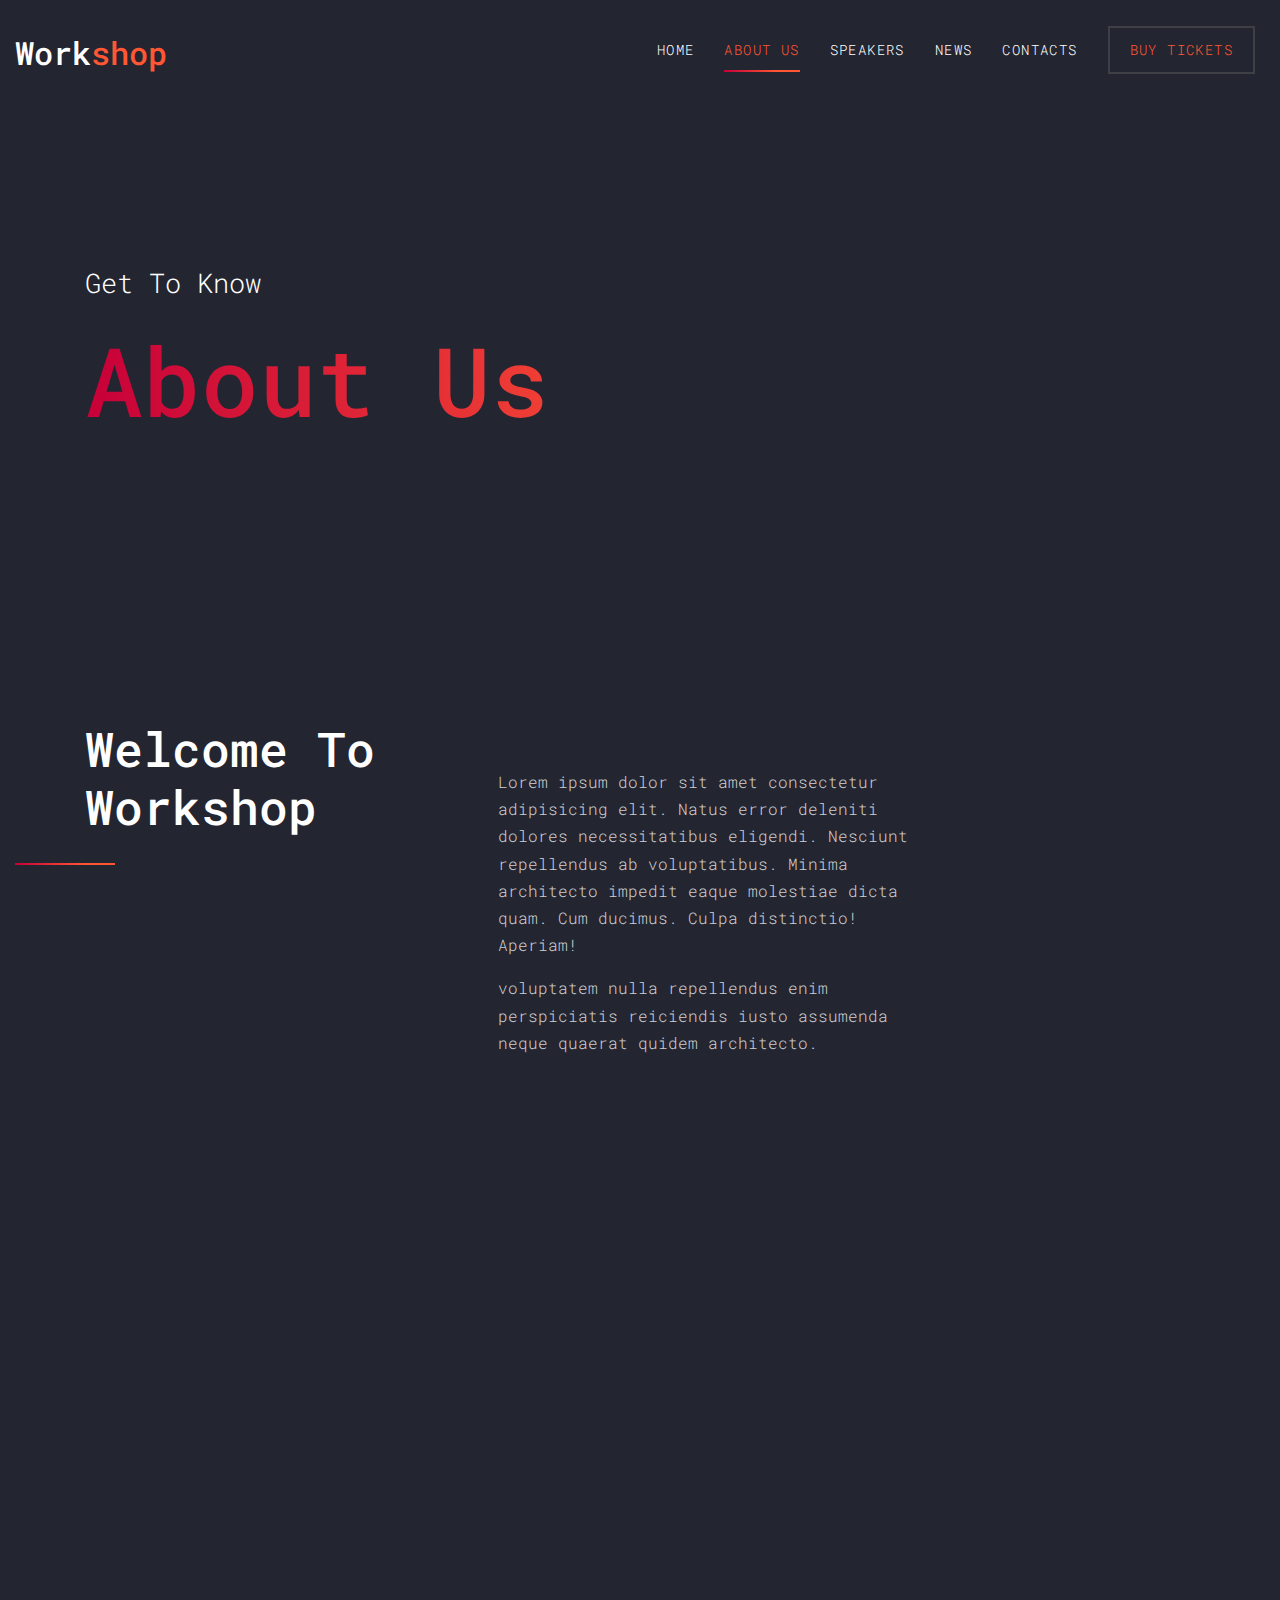
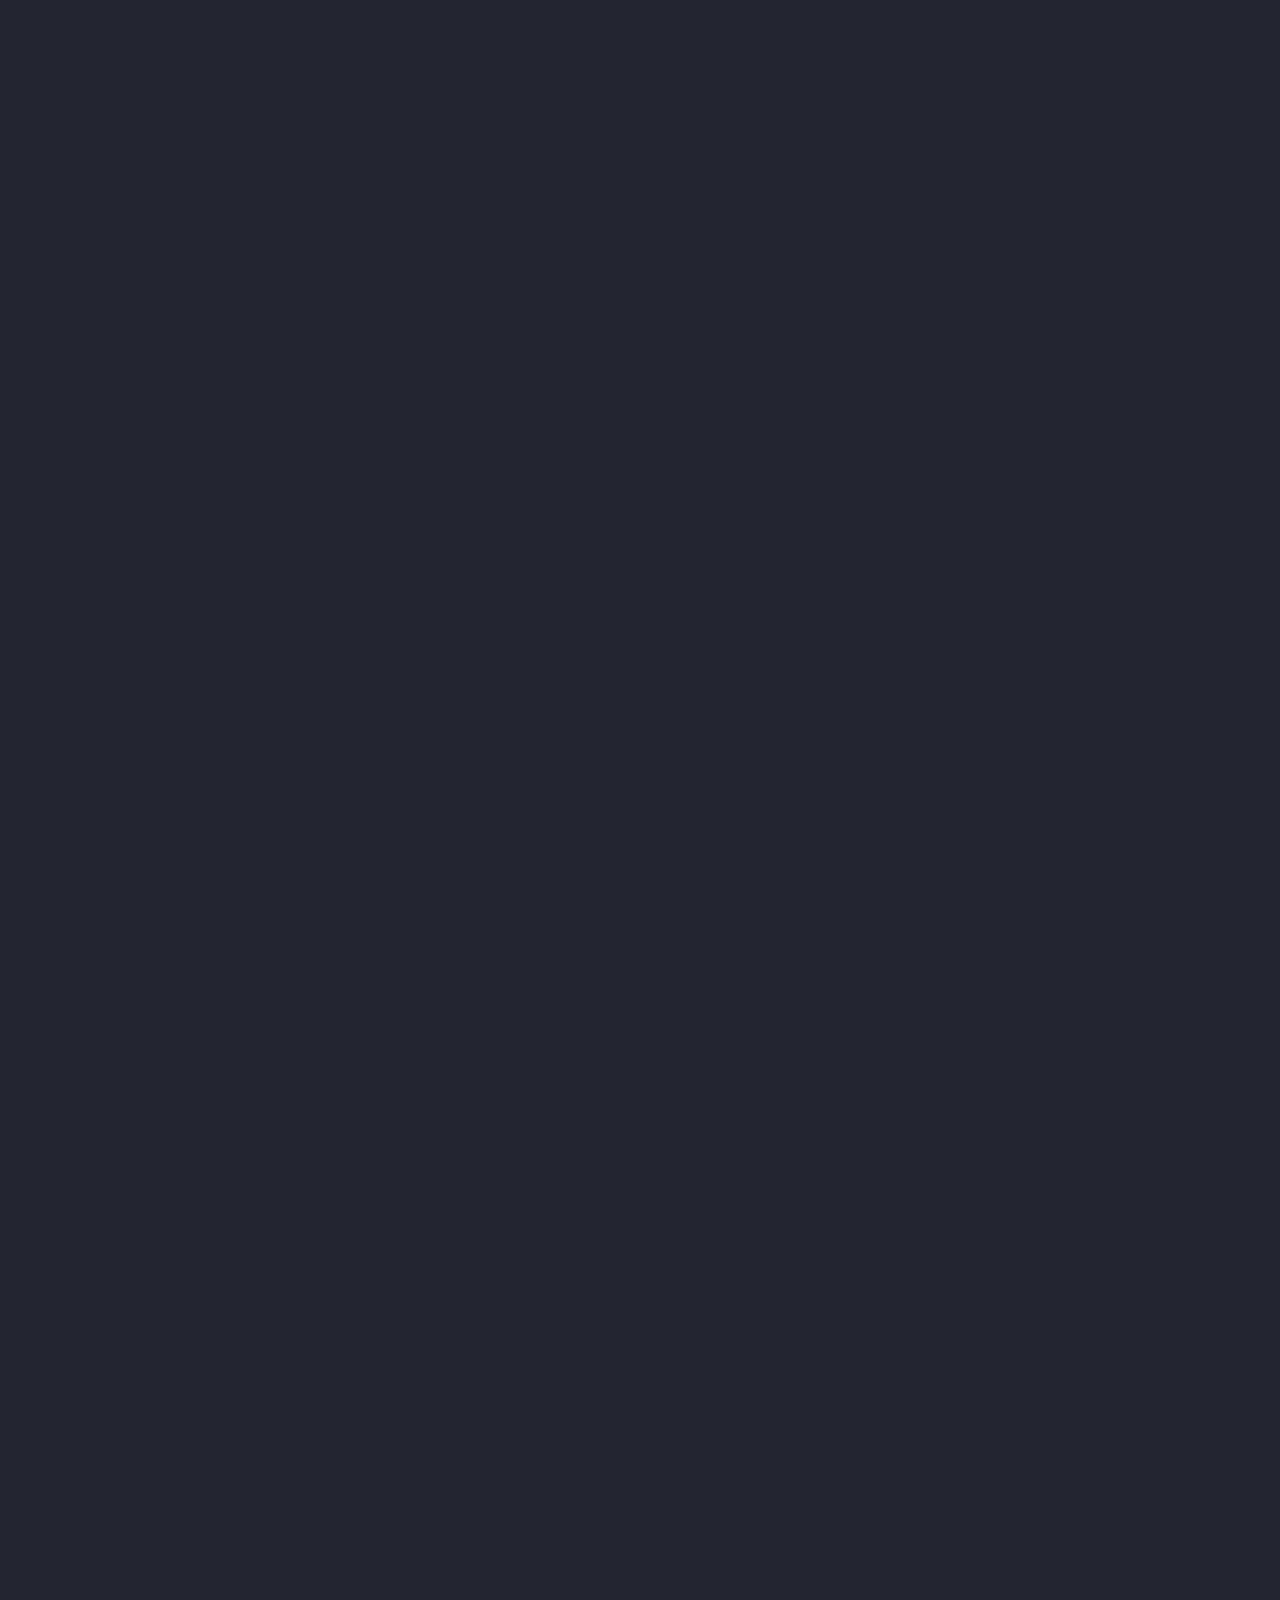
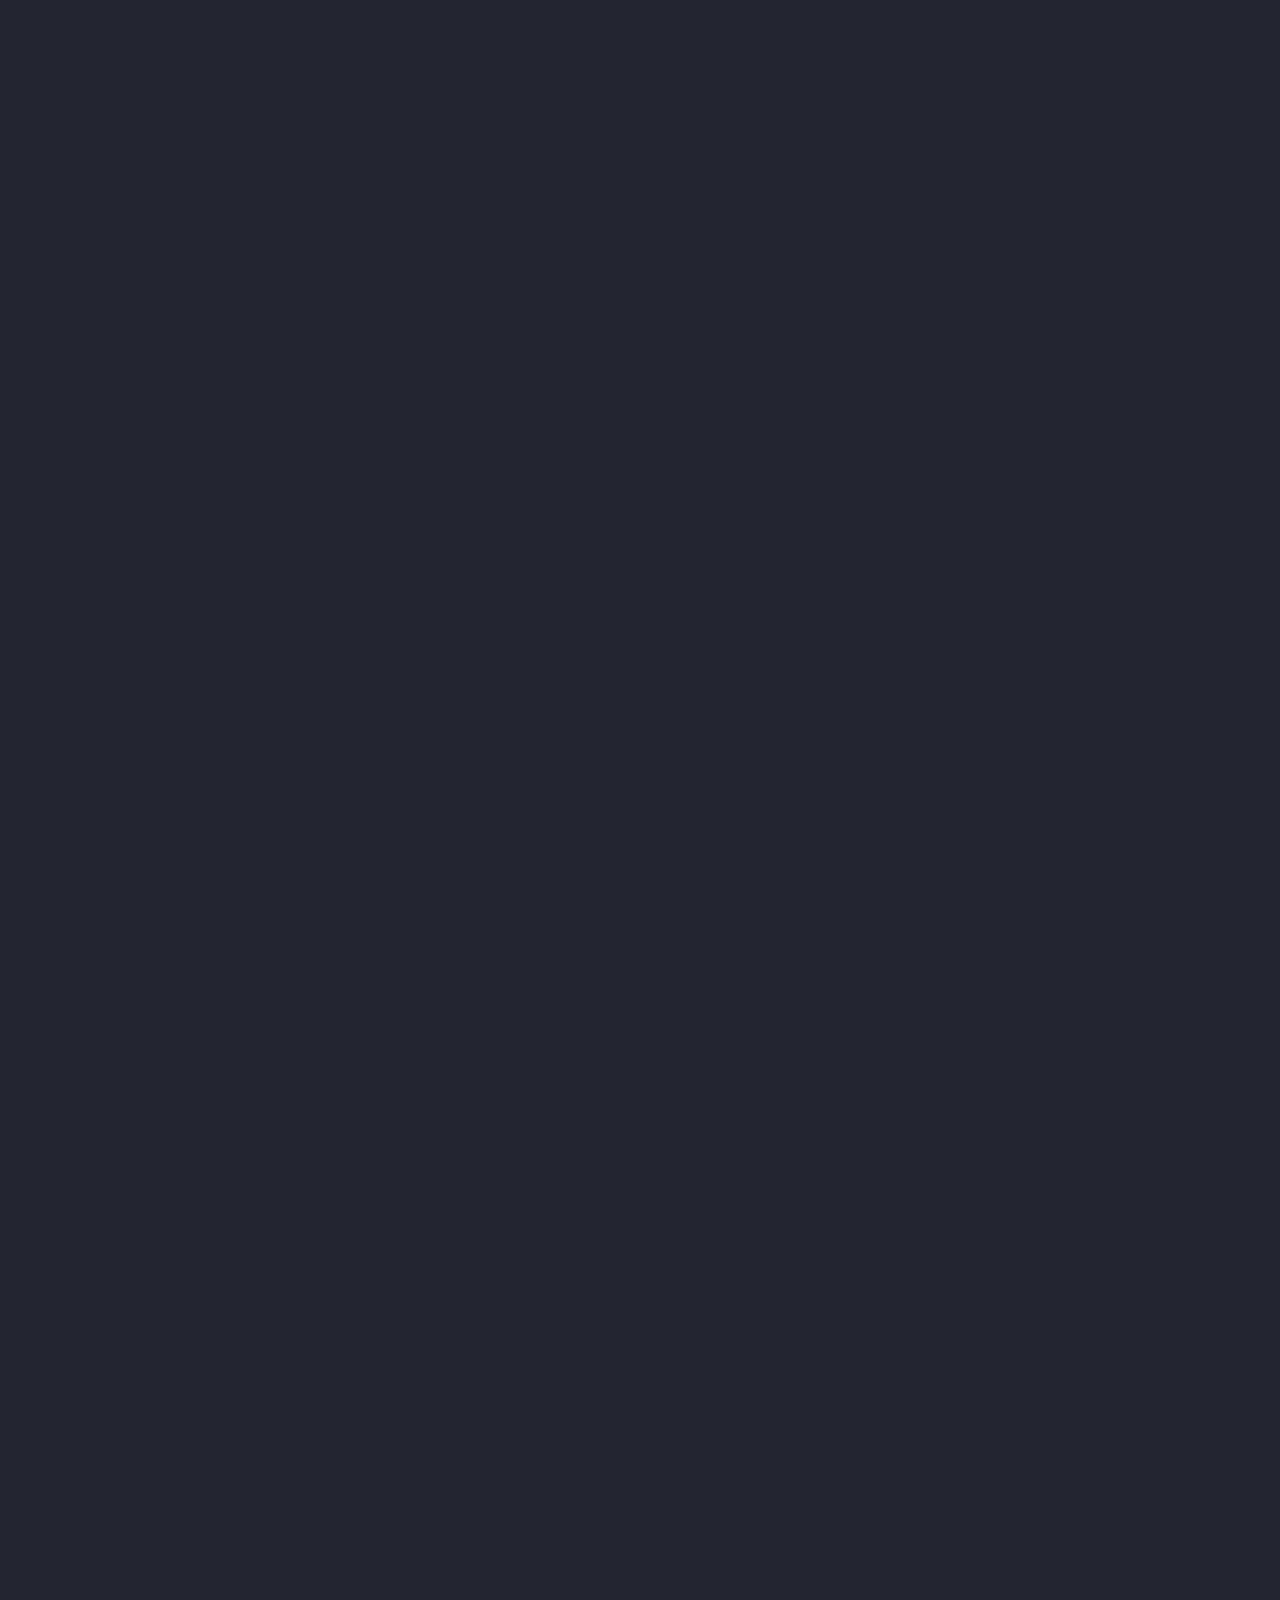
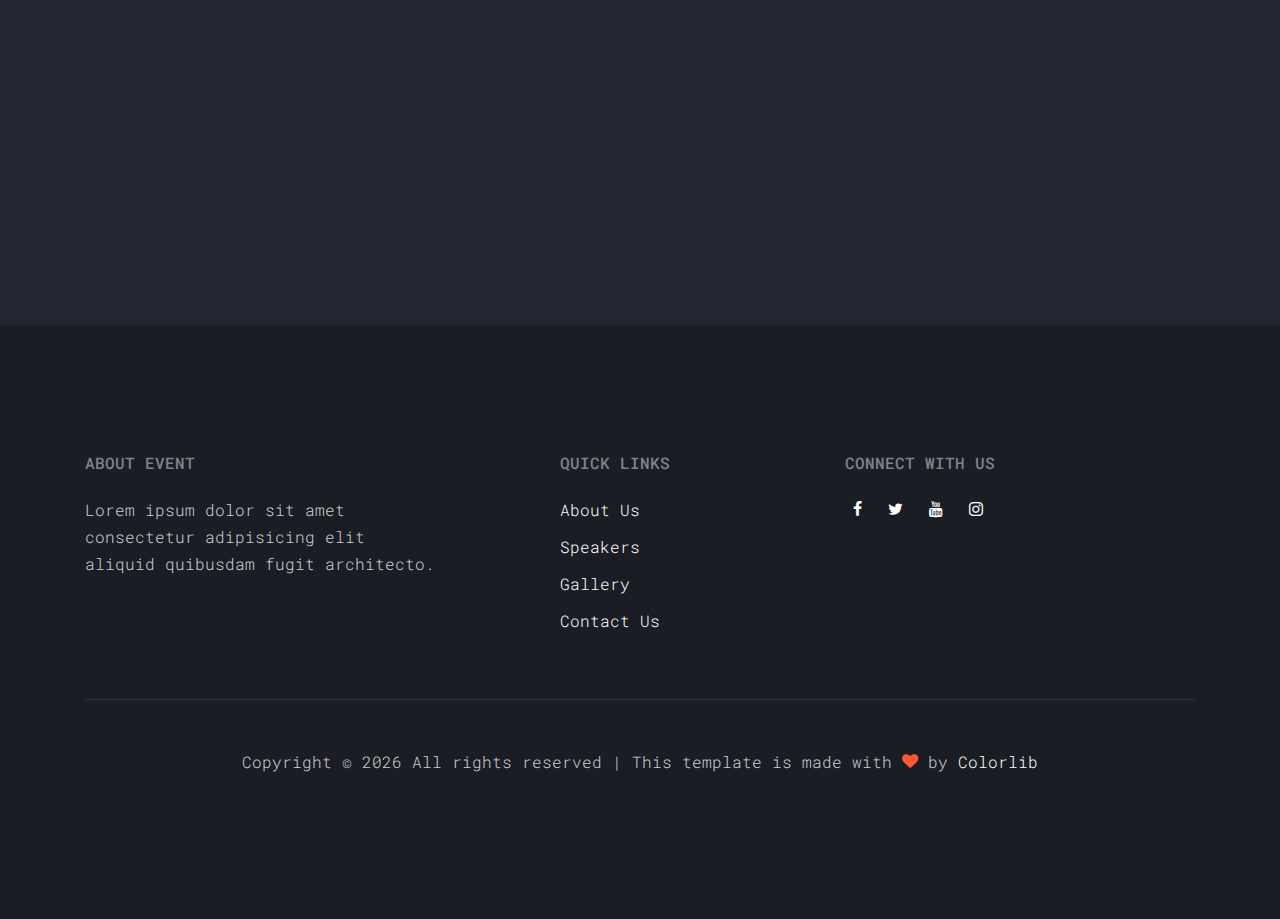
==== about.html @ 9989e041 "inital commit" ====
<!DOCTYPE html>
<html lang="en">
  <head>
    <title>Workshop &mdash; Colorlib Website Template</title>
    <meta charset="utf-8">
    <meta name="viewport" content="width=device-width, initial-scale=1, shrink-to-fit=no">

    <link href="https://fonts.googleapis.com/css?family=Roboto+Mono" rel="stylesheet">
    <link rel="stylesheet" href="fonts/icomoon/style.css">
    <link rel="stylesheet" href="css/bootstrap.min.css">
    <link rel="stylesheet" href="css/magnific-popup.css">
    <link rel="stylesheet" href="css/jquery-ui.css">
    <link rel="stylesheet" href="css/owl.carousel.min.css">
    <link rel="stylesheet" href="css/owl.theme.default.min.css">
    <link rel="stylesheet" href="css/bootstrap-datepicker.css">
    <link rel="stylesheet" href="fonts/flaticon/font/flaticon.css">
    <link rel="stylesheet" href="css/aos.css">

    <link rel="stylesheet" href="css/style.css">
  </head>
  <body>
  
  <div class="site-wrap">

    <div class="site-mobile-menu">
      <div class="site-mobile-menu-header">
        <div class="site-mobile-menu-close mt-3">
          <span class="icon-close2 js-menu-toggle"></span>
        </div>
      </div>
      <div class="site-mobile-menu-body"></div>
    </div>
    
    <header class="site-navbar py-3" role="banner">
      <div class="container-fluid">
        <div class="row align-items-center">
          <div class="col-11 col-xl-2">
            <h1 class="mb-0"><a href="index.html" class="text-white h2 mb-0">Work<span class="text-primary">shop</span> </a></h1>
          </div>
          <div class="col-12 col-md-10 d-none d-xl-block">
            <nav class="site-navigation position-relative text-right" role="navigation">
              <ul class="site-menu js-clone-nav mx-auto d-none d-lg-block">
                <li><a href="index.html">Home</a></li>
                <li class="active"><a href="about.html">About Us</a></li>
                <li><a href="speakers.html">Speakers</a></li>
                <li><a href="news.html">News</a></li>
                <li><a href="contact.html">Contacts</a></li>
                <li class="cta"><a href="buy-tickets.html">Buy Tickets</a></li>
              </ul>
            </nav>
          </div>
          <div class="d-inline-block d-xl-none ml-md-0 mr-auto py-3" style="position: relative; top: 3px;"><a href="#" class="site-menu-toggle js-menu-toggle text-white"><span class="icon-menu h3"></span></a></div>
          </div>
        </div>
      </div>
    </header>

    <div class="site-section site-hero inner">
      <div class="container">
        <div class="row align-items-center">
          <div class="col-md-10">
            <span class="d-block mb-3 caption" data-aos="fade-up">Get To Know</span>
            <h1 class="d-block mb-4" data-aos="fade-up" data-aos-delay="100">About Us</h1>
          </div>
        </div>
      </div>
    </div>

    <div class="site-section">
      <div class="container">
        <div class="row mb-5">
          <div class="col-lg-4 ">
            <div class="site-section-heading" data-aos="fade-up" data-aos-delay="100">
              <h2>Welcome To Workshop</h2>
            </div>
          </div>
          <div class="col-lg-5 mt-5 pl-lg-5" data-aos="fade-up" data-aos-delay="200">
            <p>Lorem ipsum dolor sit amet consectetur adipisicing elit. Natus error deleniti dolores necessitatibus eligendi. Nesciunt repellendus ab voluptatibus. Minima architecto impedit eaque molestiae dicta quam. Cum ducimus. Culpa distinctio! Aperiam!</p>
            <p>voluptatem nulla repellendus enim perspiciatis reiciendis iusto assumenda neque quaerat quidem architecto.</p>
          </div>
        </div>
        <div class="row mb-5">
          <div class="col-12" data-aos="fade-up" data-aos-delay="300">
            <img src="images/hero_1.jpg" alt="Image" class="img-fluid">
          </div>
        </div>
        <div class="row">
          <div class="col-md-4" data-aos="fade-up" data-aos-delay="400"><span class="text-primary">The Conference</span></div>
          <div class="col-md-6" data-aos="fade-up" data-aos-delay="500">
            <p>Lorem ipsum dolor sit amet, consectetur adipisicing elit. Ex et rem ea, voluptatem harum autem reprehenderit dolor, asperiores voluptate, odio expedita modi quam eum suscipit, ut illum consequuntur atque. Nisi.</p>
            <p>Cupiditate nostrum aliquam rem et, blanditiis iusto ipsa ab aspernatur tenetur ad! Dicta perspiciatis, laborum at natus hic nulla laboriosam, suscipit iusto quas animi, numquam sunt. Vel nemo aliquam asperiores.</p>
            <p class="mb-5">Aspernatur sequi eum debitis illum inventore. Labore libero, minus tenetur, mollitia eaque officiis molestiae necessitatibus fugit at architecto eum recusandae nam, saepe aspernatur unde alias tempora ipsum. Neque, delectus tenetur.</p>

            <div class="d-flex coordinator align-items-center">
              <div class="mr-4">
                <img src="images/person_2.jpg" alt="Image" class="img-fluid">
              </div>
              <span>By <span class="text-white">Luke Jones</span> <br> Conference Coordinator</span>
            </div>
          </div>
        </div>
      </div>
    </div>



    <div class="site-section">
      <div class="container">
        <div class="row mb-5 justify-content-center">
          <div class="col-lg-4 mb-5">
            <div class="site-section-heading" data-aos="fade-up">
              <h2 class="text-center">Our Team</h2>
            </div>
          </div>
        </div>

        <div class="row">

          <div class="col-md-6 col-lg-4 mb-5 mb-lg-5" data-aos="fade-up" data-aos-delay="100">
            <div class="testimony text-center"> 
              <figure>
                <img src="images/person_1.jpg" alt="Image" class="img-fluid">
              </figure>
              <blockquote>
                <p class="author mb-0">Emely Peters</p>
                <p class="text-muted mb-4">Coordinator</p>
                <p>Lorem ipsum dolor sit amet, consectetur adipisicing elit. Maxime exercitationem alias reprehenderit error quidem aliquam ad minus, veritatis modi.&</p>
                
              </blockquote>
            </div>
          </div>

          <div class="col-md-6 col-lg-4 mb-5 mb-lg-5" data-aos="fade-up" data-aos-delay="200">
            <div class="testimony text-center">
              <figure>
                <img src="images/person_2.jpg" alt="Image" class="img-fluid">
              </figure>
              <blockquote>
                <p class="author mb-0">Alex Anchors</p>
                <p class="text-muted mb-4">Coordinator</p>
                <p>Lorem ipsum dolor sit amet, consectetur adipisicing elit. Maxime exercitationem alias reprehenderit error quidem aliquam ad minus, veritatis modi.&</p>
                
              </blockquote>
            </div>
          </div>

          <div class="col-md-6 col-lg-4 mb-5 mb-lg-5" data-aos="fade-up" data-aos-delay="300">
            <div class="testimony text-center">
              <figure>
                <img src="images/person_3.jpg" alt="Image" class="img-fluid">
              </figure>
              <blockquote>
                <p class="author mb-0">Aaron Thomas</p>
                <p class="text-muted mb-4">Coordinator</p>
                <p>Lorem ipsum dolor sit amet, consectetur adipisicing elit. Maxime exercitationem alias reprehenderit error quidem aliquam ad minus, veritatis modi.&</p>
                
              </blockquote>
            </div>
          </div>

          <div class="col-md-6 col-lg-4 mb-5 mb-lg-5" data-aos="fade-up" data-aos-delay="400">
            <div class="testimony text-center">
              <figure>
                <img src="images/person_1.jpg" alt="Image" class="img-fluid">
              </figure>
              <blockquote>
                <p class="author mb-0">Emely Peters</p>
                <p class="text-muted mb-4">Coordinator</p>
                <p>Lorem ipsum dolor sit amet, consectetur adipisicing elit. Maxime exercitationem alias reprehenderit error quidem aliquam ad minus, veritatis modi.&</p>
                
              </blockquote>
            </div>
          </div>

          <div class="col-md-6 col-lg-4 mb-5 mb-lg-5" data-aos="fade-up" data-aos-delay="500">
            <div class="testimony text-center">
              <figure>
                <img src="images/person_2.jpg" alt="Image" class="img-fluid">
              </figure>
              <blockquote>
                <p class="author mb-0">Alex Anchors</p>
                <p class="text-muted mb-4">Coordinator</p>
                <p>Lorem ipsum dolor sit amet, consectetur adipisicing elit. Maxime exercitationem alias reprehenderit error quidem aliquam ad minus, veritatis modi.&</p>
                
              </blockquote>
            </div>
          </div>

          <div class="col-md-6 col-lg-4 mb-5 mb-lg-5" data-aos="fade-up" data-aos-delay="600">
            <div class="testimony text-center">
              <figure>
                <img src="images/person_3.jpg" alt="Image" class="img-fluid">
              </figure>
              <blockquote>
                <p class="author mb-0">Aaron Thomas</p>
                <p class="text-muted mb-4">Coordinator</p>
                <p>Lorem ipsum dolor sit amet, consectetur adipisicing elit. Maxime exercitationem alias reprehenderit error quidem aliquam ad minus, veritatis modi.&</p>
                
              </blockquote>
            </div>
          </div>
        </div>



        

      </div>
    </div>

    <div class="site-section">
      <div class="container">
        <div class="row mb-5">
          <div class="col-lg-4 ">
            <div class="site-section-heading" data-aos="fade-up">
              <h2>Sponsors</h2>
            </div>
          </div>
          <div class="col-lg-6 mt-5 pl-lg-5" data-aos="fade-up" data-aos-delay="100">
            <p>Lorem ipsum dolor sit amet consectetur adipisicing elit. Natus error deleniti dolores necessitatibus eligendi. Nesciunt repellendus ab voluptatibus.</p>
          </div>
        </div>
        <div class="row">
          <div class="col-md-6 col-lg-4 mb-5 mb-lg-0" data-aos="fade" data-aos-delay="200">
            <img src="images/logo_1.png" alt="Image" class="img-fluid">
          </div>
          <div class="col-md-6 col-lg-4 mb-5 mb-lg-0" data-aos="fade" data-aos-delay="300">
            <img src="images/logo_2.png" alt="Image" class="img-fluid">
          </div>
          <div class="col-md-6 col-lg-4 mb-5 mb-lg-0" data-aos="fade" data-aos-delay="400">
            <img src="images/logo_3.png" alt="Image" class="img-fluid">
          </div>

          <div class="col-md-6 col-lg-4 mb-5 mb-lg-0" data-aos="fade" data-aos-delay="500">
            <img src="images/logo_4.png" alt="Image" class="img-fluid">
          </div>
          <div class="col-md-6 col-lg-4 mb-5 mb-lg-0" data-aos="fade" data-aos-delay="600">
            <img src="images/logo_5.png" alt="Image" class="img-fluid">
          </div>
          <div class="col-md-6 col-lg-4 mb-5 mb-lg-0" data-aos="fade" data-aos-delay="700">
            <img src="images/logo_6.png" alt="Image" class="img-fluid">
          </div>

        </div>
      </div>
    </div>


    
      
    <footer class="site-footer">
      <div class="container">
        <div class="row mb-5">
          <div class="col-md-4">
            <h2 class="footer-heading text-uppercase mb-4">About Event</h2>
            <p>Lorem ipsum dolor sit amet consectetur adipisicing elit aliquid quibusdam fugit architecto.</p>
          </div>
          <div class="col-md-3 ml-auto">
            <h2 class="footer-heading text-uppercase mb-4">Quick Links</h2>
            <ul class="list-unstyled">
              <li><a href="#">About Us</a></li>
              <li><a href="#">Speakers</a></li>
              <li><a href="#">Gallery</a></li>
              <li><a href="#">Contact Us</a></li>
            </ul>
          </div>
          <div class="col-md-4">
            <h2 class="footer-heading text-uppercase mb-4">Connect with Us</h2>
            <p>
              <a href="#" class="p-2 pl-0"><span class="icon-facebook"></span></a>
              <a href="#" class="p-2"><span class="icon-twitter"></span></a>
              <a href="#" class="p-2"><span class="icon-youtube"></span></a>
              <a href="#" class="p-2"><span class="icon-instagram"></span></a>
            </p>
          </div>
        </div>
        <div class="row">
          
            <div class="col-md-12 text-center">
              <div class="border-top pt-5">
              <p>
              <!-- Link back to Colorlib can't be removed. Template is licensed under CC BY 3.0. -->
              Copyright &copy; <script>document.write(new Date().getFullYear());</script> All rights reserved | This template is made with <i class="icon-heart text-primary" aria-hidden="true"></i> by <a href="https://colorlib.com" target="_blank" >Colorlib</a>
              <!-- Link back to Colorlib can't be removed. Template is licensed under CC BY 3.0. -->
              </p>
            </div>
          </div>
        </div>
      </div>
    </footer>
    
  </div>

  <script src="js/jquery-3.3.1.min.js"></script>
  <script src="js/jquery-migrate-3.0.1.min.js"></script>
  <script src="js/jquery-ui.js"></script>
  <script src="js/popper.min.js"></script>
  <script src="js/bootstrap.min.js"></script>
  <script src="js/owl.carousel.min.js"></script>
  <script src="js/jquery.stellar.min.js"></script>
  <script src="js/jquery.countdown.min.js"></script>
  <script src="js/jquery.magnific-popup.min.js"></script>
  <script src="js/bootstrap-datepicker.min.js"></script>
  <script src="js/aos.js"></script>

  <script src="js/main.js"></script>
    
  </body>
</html>
---- fonts/icomoon/style.css ----
@font-face {
  font-family: 'icomoon';
  src:  url('fonts/icomoon.eot?10si43');
  src:  url('fonts/icomoon.eot?10si43#iefix') format('embedded-opentype'),
    url('fonts/icomoon.ttf?10si43') format('truetype'),
    url('fonts/icomoon.woff?10si43') format('woff'),
    url('fonts/icomoon.svg?10si43#icomoon') format('svg');
  font-weight: normal;
  font-style: normal;
}

[class^="icon-"], [class*=" icon-"] {
  /* use !important to prevent issues with browser extensions that change fonts */
  font-family: 'icomoon' !important;
  speak: none;
  font-style: normal;
  font-weight: normal;
  font-variant: normal;
  text-transform: none;
  line-height: 1;

  /* Better Font Rendering =========== */
  -webkit-font-smoothing: antialiased;
  -moz-osx-font-smoothing: grayscale;
}

.icon-asterisk:before {
  content: "\f069";
}
.icon-plus:before {
  content: "\f067";
}
.icon-question:before {
  content: "\f128";
}
.icon-minus:before {
  content: "\f068";
}
.icon-glass:before {
  content: "\f000";
}
.icon-music:before {
  content: "\f001";
}
.icon-search:before {
  content: "\f002";
}
.icon-envelope-o:before {
  content: "\f003";
}
.icon-heart:before {
  content: "\f004";
}
.icon-star:before {
  content: "\f005";
}
.icon-star-o:before {
  content: "\f006";
}
.icon-user:before {
  content: "\f007";
}
.icon-film:before {
  content: "\f008";
}
.icon-th-large:before {
  content: "\f009";
}
.icon-th:before {
  content: "\f00a";
}
.icon-th-list:before {
  content: "\f00b";
}
.icon-check:before {
  content: "\f00c";
}
.icon-close:before {
  content: "\f00d";
}
.icon-remove:before {
  content: "\f00d";
}
.icon-times:before {
  content: "\f00d";
}
.icon-search-plus:before {
  content: "\f00e";
}
.icon-search-minus:before {
  content: "\f010";
}
.icon-power-off:before {
  content: "\f011";
}
.icon-signal:before {
  content: "\f012";
}
.icon-cog:before {
  content: "\f013";
}
.icon-gear:before {
  content: "\f013";
}
.icon-trash-o:before {
  content: "\f014";
}
.icon-home:before {
  content: "\f015";
}
.icon-file-o:before {
  content: "\f016";
}
.icon-clock-o:before {
  content: "\f017";
}
.icon-road:before {
  content: "\f018";
}
.icon-download:before {
  content: "\f019";
}
.icon-arrow-circle-o-down:before {
  content: "\f01a";
}
.icon-arrow-circle-o-up:before {
  content: "\f01b";
}
.icon-inbox:before {
  content: "\f01c";
}
.icon-play-circle-o:before {
  content: "\f01d";
}
.icon-repeat:before {
  content: "\f01e";
}
.icon-rotate-right:before {
  content: "\f01e";
}
.icon-refresh:before {
  content: "\f021";
}
.icon-list-alt:before {
  content: "\f022";
}
.icon-lock:before {
  content: "\f023";
}
.icon-flag:before {
  content: "\f024";
}
.icon-headphones:before {
  content: "\f025";
}
.icon-volume-off:before {
  content: "\f026";
}
.icon-volume-down:before {
  content: "\f027";
}
.icon-volume-up:before {
  content: "\f028";
}
.icon-qrcode:before {
  content: "\f029";
}
.icon-barcode:before {
  content: "\f02a";
}
.icon-tag:before {
  content: "\f02b";
}
.icon-tags:before {
  content: "\f02c";
}
.icon-book:before {
  content: "\f02d";
}
.icon-bookmark:before {
  content: "\f02e";
}
.icon-print:before {
  content: "\f02f";
}
.icon-camera:before {
  content: "\f030";
}
.icon-font:before {
  content: "\f031";
}
.icon-bold:before {
  content: "\f032";
}
.icon-italic:before {
  content: "\f033";
}
.icon-text-height:before {
  content: "\f034";
}
.icon-text-width:before {
  content: "\f035";
}
.icon-align-left:before {
  content: "\f036";
}
.icon-align-center:before {
  content: "\f037";
}
.icon-align-right:before {
  content: "\f038";
}
.icon-align-justify:before {
  content: "\f039";
}
.icon-list:before {
  content: "\f03a";
}
.icon-dedent:before {
  content: "\f03b";
}
.icon-outdent:before {
  content: "\f03b";
}
.icon-indent:before {
  content: "\f03c";
}
.icon-video-camera:before {
  content: "\f03d";
}
.icon-image:before {
  content: "\f03e";
}
.icon-photo:before {
  content: "\f03e";
}
.icon-picture-o:before {
  content: "\f03e";
}
.icon-pencil:before {
  content: "\f040";
}
.icon-map-marker:before {
  content: "\f041";
}
.icon-adjust:before {
  content: "\f042";
}
.icon-tint:before {
  content: "\f043";
}
.icon-edit:before {
  content: "\f044";
}
.icon-pencil-square-o:before {
  content: "\f044";
}
.icon-share-square-o:before {
  content: "\f045";
}
.icon-check-square-o:before {
  content: "\f046";
}
.icon-arrows:before {
  content: "\f047";
}
.icon-step-backward:before {
  content: "\f048";
}
.icon-fast-backward:before {
  content: "\f049";
}
.icon-backward:before {
  content: "\f04a";
}
.icon-play:before {
  content: "\f04b";
}
.icon-pause:before {
  content: "\f04c";
}
.icon-stop:before {
  content: "\f04d";
}
.icon-forward:before {
  content: "\f04e";
}
.icon-fast-forward:before {
  content: "\f050";
}
.icon-step-forward:before {
  content: "\f051";
}
.icon-eject:before {
  content: "\f052";
}
.icon-chevron-left:before {
  content: "\f053";
}
.icon-chevron-right:before {
  content: "\f054";
}
.icon-plus-circle:before {
  content: "\f055";
}
.icon-minus-circle:before {
  content: "\f056";
}
.icon-times-circle:before {
  content: "\f057";
}
.icon-check-circle:before {
  content: "\f058";
}
.icon-question-circle:before {
  content: "\f059";
}
.icon-info-circle:before {
  content: "\f05a";
}
.icon-crosshairs:before {
  content: "\f05b";
}
.icon-times-circle-o:before {
  content: "\f05c";
}
.icon-check-circle-o:before {
  content: "\f05d";
}
.icon-ban:before {
  content: "\f05e";
}
.icon-arrow-left:before {
  content: "\f060";
}
.icon-arrow-right:before {
  content: "\f061";
}
.icon-arrow-up:before {
  content: "\f062";
}
.icon-arrow-down:before {
  content: "\f063";
}
.icon-mail-forward:before {
  content: "\f064";
}
.icon-share:before {
  content: "\f064";
}
.icon-expand:before {
  content: "\f065";
}
.icon-compress:before {
  content: "\f066";
}
.icon-exclamation-circle:before {
  content: "\f06a";
}
.icon-gift:before {
  content: "\f06b";
}
.icon-leaf:before {
  content: "\f06c";
}
.icon-fire:before {
  content: "\f06d";
}
.icon-eye:before {
  content: "\f06e";
}
.icon-eye-slash:before {
  content: "\f070";
}
.icon-exclamation-triangle:before {
  content: "\f071";
}
.icon-warning:before {
  content: "\f071";
}
.icon-plane:before {
  content: "\f072";
}
.icon-calendar:before {
  content: "\f073";
}
.icon-random:before {
  content: "\f074";
}
.icon-comment:before {
  content: "\f075";
}
.icon-magnet:before {
  content: "\f076";
}
.icon-chevron-up:before {
  content: "\f077";
}
.icon-chevron-down:before {
  content: "\f078";
}
.icon-retweet:before {
  content: "\f079";
}
.icon-shopping-cart:before {
  content: "\f07a";
}
.icon-folder:before {
  content: "\f07b";
}
.icon-folder-open:before {
  content: "\f07c";
}
.icon-arrows-v:before {
  content: "\f07d";
}
.icon-arrows-h:before {
  content: "\f07e";
}
.icon-bar-chart:before {
  content: "\f080";
}
.icon-bar-chart-o:before {
  content: "\f080";
}
.icon-twitter-square:before {
  content: "\f081";
}
.icon-facebook-square:before {
  content: "\f082";
}
.icon-camera-retro:before {
  content: "\f083";
}
.icon-key:before {
  content: "\f084";
}
.icon-cogs:before {
  content: "\f085";
}
.icon-gears:before {
  content: "\f085";
}
.icon-comments:before {
  content: "\f086";
}
.icon-thumbs-o-up:before {
  content: "\f087";
}
.icon-thumbs-o-down:before {
  content: "\f088";
}
.icon-star-half:before {
  content: "\f089";
}
.icon-heart-o:before {
  content: "\f08a";
}
.icon-sign-out:before {
  content: "\f08b";
}
.icon-linkedin-square:before {
  content: "\f08c";
}
.icon-thumb-tack:before {
  content: "\f08d";
}
.icon-external-link:before {
  content: "\f08e";
}
.icon-sign-in:before {
  content: "\f090";
}
.icon-trophy:before {
  content: "\f091";
}
.icon-github-square:before {
  content: "\f092";
}
.icon-upload:before {
  content: "\f093";
}
.icon-lemon-o:before {
  content: "\f094";
}
.icon-phone:before {
  content: "\f095";
}
.icon-square-o:before {
  content: "\f096";
}
.icon-bookmark-o:before {
  content: "\f097";
}
.icon-phone-square:before {
  content: "\f098";
}
.icon-twitter:before {
  content: "\f099";
}
.icon-facebook:before {
  content: "\f09a";
}
.icon-facebook-f:before {
  content: "\f09a";
}
.icon-github:before {
  content: "\f09b";
}
.icon-unlock:before {
  content: "\f09c";
}
.icon-credit-card:before {
  content: "\f09d";
}
.icon-feed:before {
  content: "\f09e";
}
.icon-rss:before {
  content: "\f09e";
}
.icon-hdd-o:before {
  content: "\f0a0";
}
.icon-bullhorn:before {
  content: "\f0a1";
}
.icon-bell-o:before {
  content: "\f0a2";
}
.icon-certificate:before {
  content: "\f0a3";
}
.icon-hand-o-right:before {
  content: "\f0a4";
}
.icon-hand-o-left:before {
  content: "\f0a5";
}
.icon-hand-o-up:before {
  content: "\f0a6";
}
.icon-hand-o-down:before {
  content: "\f0a7";
}
.icon-arrow-circle-left:before {
  content: "\f0a8";
}
.icon-arrow-circle-right:before {
  content: "\f0a9";
}
.icon-arrow-circle-up:before {
  content: "\f0aa";
}
.icon-arrow-circle-down:before {
  content: "\f0ab";
}
.icon-globe:before {
  content: "\f0ac";
}
.icon-wrench:before {
  content: "\f0ad";
}
.icon-tasks:before {
  content: "\f0ae";
}
.icon-filter:before {
  content: "\f0b0";
}
.icon-briefcase:before {
  content: "\f0b1";
}
.icon-arrows-alt:before {
  content: "\f0b2";
}
.icon-group:before {
  content: "\f0c0";
}
.icon-users:before {
  content: "\f0c0";
}
.icon-chain:before {
  content: "\f0c1";
}
.icon-link:before {
  content: "\f0c1";
}
.icon-cloud:before {
  content: "\f0c2";
}
.icon-flask:before {
  content: "\f0c3";
}
.icon-cut:before {
  content: "\f0c4";
}
.icon-scissors:before {
  content: "\f0c4";
}
.icon-copy:before {
  content: "\f0c5";
}
.icon-files-o:before {
  content: "\f0c5";
}
.icon-paperclip:before {
  content: "\f0c6";
}
.icon-floppy-o:before {
  content: "\f0c7";
}
.icon-save:before {
  content: "\f0c7";
}
.icon-square:before {
  content: "\f0c8";
}
.icon-bars:before {
  content: "\f0c9";
}
.icon-navicon:before {
  content: "\f0c9";
}
.icon-reorder:before {
  content: "\f0c9";
}
.icon-list-ul:before {
  content: "\f0ca";
}
.icon-list-ol:before {
  content: "\f0cb";
}
.icon-strikethrough:before {
  content: "\f0cc";
}
.icon-underline:before {
  content: "\f0cd";
}
.icon-table:before {
  content: "\f0ce";
}
.icon-magic:before {
  content: "\f0d0";
}
.icon-truck:before {
  content: "\f0d1";
}
.icon-pinterest:before {
  content: "\f0d2";
}
.icon-pinterest-square:before {
  content: "\f0d3";
}
.icon-google-plus-square:before {
  content: "\f0d4";
}
.icon-google-plus:before {
  content: "\f0d5";
}
.icon-money:before {
  content: "\f0d6";
}
.icon-caret-down:before {
  content: "\f0d7";
}
.icon-caret-up:before {
  content: "\f0d8";
}
.icon-caret-left:before {
  content: "\f0d9";
}
.icon-caret-right:before {
  content: "\f0da";
}
.icon-columns:before {
  content: "\f0db";
}
.icon-sort:before {
  content: "\f0dc";
}
.icon-unsorted:before {
  content: "\f0dc";
}
.icon-sort-desc:before {
  content: "\f0dd";
}
.icon-sort-down:before {
  content: "\f0dd";
}
.icon-sort-asc:before {
  content: "\f0de";
}
.icon-sort-up:before {
  content: "\f0de";
}
.icon-envelope:before {
  content: "\f0e0";
}
.icon-linkedin:before {
  content: "\f0e1";
}
.icon-rotate-left:before {
  content: "\f0e2";
}
.icon-undo:before {
  content: "\f0e2";
}
.icon-gavel:before {
  content: "\f0e3";
}
.icon-legal:before {
  content: "\f0e3";
}
.icon-dashboard:before {
  content: "\f0e4";
}
.icon-tachometer:before {
  content: "\f0e4";
}
.icon-comment-o:before {
  content: "\f0e5";
}
.icon-comments-o:before {
  content: "\f0e6";
}
.icon-bolt:before {
  content: "\f0e7";
}
.icon-flash:before {
  content: "\f0e7";
}
.icon-sitemap:before {
  content: "\f0e8";
}
.icon-umbrella:before {
  content: "\f0e9";
}
.icon-clipboard:before {
  content: "\f0ea";
}
.icon-paste:before {
  content: "\f0ea";
}
.icon-lightbulb-o:before {
  content: "\f0eb";
}
.icon-exchange:before {
  content: "\f0ec";
}
.icon-cloud-download:before {
  content: "\f0ed";
}
.icon-cloud-upload:before {
  content: "\f0ee";
}
.icon-user-md:before {
  content: "\f0f0";
}
.icon-stethoscope:before {
  content: "\f0f1";
}
.icon-suitcase:before {
  content: "\f0f2";
}
.icon-bell:before {
  content: "\f0f3";
}
.icon-coffee:before {
  content: "\f0f4";
}
.icon-cutlery:before {
  content: "\f0f5";
}
.icon-file-text-o:before {
  content: "\f0f6";
}
.icon-building-o:before {
  content: "\f0f7";
}
.icon-hospital-o:before {
  content: "\f0f8";
}
.icon-ambulance:before {
  content: "\f0f9";
}
.icon-medkit:before {
  content: "\f0fa";
}
.icon-fighter-jet:before {
  content: "\f0fb";
}
.icon-beer:before {
  content: "\f0fc";
}
.icon-h-square:before {
  content: "\f0fd";
}
.icon-plus-square:before {
  content: "\f0fe";
}
.icon-angle-double-left:before {
  content: "\f100";
}
.icon-angle-double-right:before {
  content: "\f101";
}
.icon-angle-double-up:before {
  content: "\f102";
}
.icon-angle-double-down:before {
  content: "\f103";
}
.icon-angle-left:before {
  content: "\f104";
}
.icon-angle-right:before {
  content: "\f105";
}
.icon-angle-up:before {
  content: "\f106";
}
.icon-angle-down:before {
  content: "\f107";
}
.icon-desktop:before {
  content: "\f108";
}
.icon-laptop:before {
  content: "\f109";
}
.icon-tablet:before {
  content: "\f10a";
}
.icon-mobile:before {
  content: "\f10b";
}
.icon-mobile-phone:before {
  content: "\f10b";
}
.icon-circle-o:before {
  content: "\f10c";
}
.icon-quote-left:before {
  content: "\f10d";
}
.icon-quote-right:before {
  content: "\f10e";
}
.icon-spinner:before {
  content: "\f110";
}
.icon-circle:before {
  content: "\f111";
}
.icon-mail-reply:before {
  content: "\f112";
}
.icon-reply:before {
  content: "\f112";
}
.icon-github-alt:before {
  content: "\f113";
}
.icon-folder-o:before {
  content: "\f114";
}
.icon-folder-open-o:before {
  content: "\f115";
}
.icon-smile-o:before {
  content: "\f118";
}
.icon-frown-o:before {
  content: "\f119";
}
.icon-meh-o:before {
  content: "\f11a";
}
.icon-gamepad:before {
  content: "\f11b";
}
.icon-keyboard-o:before {
  content: "\f11c";
}
.icon-flag-o:before {
  content: "\f11d";
}
.icon-flag-checkered:before {
  content: "\f11e";
}
.icon-terminal:before {
  content: "\f120";
}
.icon-code:before {
  content: "\f121";
}
.icon-mail-reply-all:before {
  content: "\f122";
}
.icon-reply-all:before {
  content: "\f122";
}
.icon-star-half-empty:before {
  content: "\f123";
}
.icon-star-half-full:before {
  content: "\f123";
}
.icon-star-half-o:before {
  content: "\f123";
}
.icon-location-arrow:before {
  content: "\f124";
}
.icon-crop:before {
  content: "\f125";
}
.icon-code-fork:before {
  content: "\f126";
}
.icon-chain-broken:before {
  content: "\f127";
}
.icon-unlink:before {
  content: "\f127";
}
.icon-info:before {
  content: "\f129";
}
.icon-exclamation:before {
  content: "\f12a";
}
.icon-superscript:before {
  content: "\f12b";
}
.icon-subscript:before {
  content: "\f12c";
}
.icon-eraser:before {
  content: "\f12d";
}
.icon-puzzle-piece:before {
  content: "\f12e";
}
.icon-microphone:before {
  content: "\f130";
}
.icon-microphone-slash:before {
  content: "\f131";
}
.icon-shield:before {
  content: "\f132";
}
.icon-calendar-o:before {
  content: "\f133";
}
.icon-fire-extinguisher:before {
  content: "\f134";
}
.icon-rocket:before {
  content: "\f135";
}
.icon-maxcdn:before {
  content: "\f136";
}
.icon-chevron-circle-left:before {
  content: "\f137";
}
.icon-chevron-circle-right:before {
  content: "\f138";
}
.icon-chevron-circle-up:before {
  content: "\f139";
}
.icon-chevron-circle-down:before {
  content: "\f13a";
}
.icon-html5:before {
  content: "\f13b";
}
.icon-css3:before {
  content: "\f13c";
}
.icon-anchor:before {
  content: "\f13d";
}
.icon-unlock-alt:before {
  content: "\f13e";
}
.icon-bullseye:before {
  content: "\f140";
}
.icon-ellipsis-h:before {
  content: "\f141";
}
.icon-ellipsis-v:before {
  content: "\f142";
}
.icon-rss-square:before {
  content: "\f143";
}
.icon-play-circle:before {
  content: "\f144";
}
.icon-ticket:before {
  content: "\f145";
}
.icon-minus-square:before {
  content: "\f146";
}
.icon-minus-square-o:before {
  content: "\f147";
}
.icon-level-up:before {
  content: "\f148";
}
.icon-level-down:before {
  content: "\f149";
}
.icon-check-square:before {
  content: "\f14a";
}
.icon-pencil-square:before {
  content: "\f14b";
}
.icon-external-link-square:before {
  content: "\f14c";
}
.icon-share-square:before {
  content: "\f14d";
}
.icon-compass:before {
  content: "\f14e";
}
.icon-caret-square-o-down:before {
  content: "\f150";
}
.icon-toggle-down:before {
  content: "\f150";
}
.icon-caret-square-o-up:before {
  content: "\f151";
}
.icon-toggle-up:before {
  content: "\f151";
}
.icon-caret-square-o-right:before {
  content: "\f152";
}
.icon-toggle-right:before {
  content: "\f152";
}
.icon-eur:before {
  content: "\f153";
}
.icon-euro:before {
  content: "\f153";
}
.icon-gbp:before {
  content: "\f154";
}
.icon-dollar:before {
  content: "\f155";
}
.icon-usd:before {
  content: "\f155";
}
.icon-inr:before {
  content: "\f156";
}
.icon-rupee:before {
  content: "\f156";
}
.icon-cny:before {
  content: "\f157";
}
.icon-jpy:before {
  content: "\f157";
}
.icon-rmb:before {
  content: "\f157";
}
.icon-yen:before {
  content: "\f157";
}
.icon-rouble:before {
  content: "\f158";
}
.icon-rub:before {
  content: "\f158";
}
.icon-ruble:before {
  content: "\f158";
}
.icon-krw:before {
  content: "\f159";
}
.icon-won:before {
  content: "\f159";
}
.icon-bitcoin:before {
  content: "\f15a";
}
.icon-btc:before {
  content: "\f15a";
}
.icon-file:before {
  content: "\f15b";
}
.icon-file-text:before {
  content: "\f15c";
}
.icon-sort-alpha-asc:before {
  content: "\f15d";
}
.icon-sort-alpha-desc:before {
  content: "\f15e";
}
.icon-sort-amount-asc:before {
  content: "\f160";
}
.icon-sort-amount-desc:before {
  content: "\f161";
}
.icon-sort-numeric-asc:before {
  content: "\f162";
}
.icon-sort-numeric-desc:before {
  content: "\f163";
}
.icon-thumbs-up:before {
  content: "\f164";
}
.icon-thumbs-down:before {
  content: "\f165";
}
.icon-youtube-square:before {
  content: "\f166";
}
.icon-youtube:before {
  content: "\f167";
}
.icon-xing:before {
  content: "\f168";
}
.icon-xing-square:before {
  content: "\f169";
}
.icon-youtube-play:before {
  content: "\f16a";
}
.icon-dropbox:before {
  content: "\f16b";
}
.icon-stack-overflow:before {
  content: "\f16c";
}
.icon-instagram:before {
  content: "\f16d";
}
.icon-flickr:before {
  content: "\f16e";
}
.icon-adn:before {
  content: "\f170";
}
.icon-bitbucket:before {
  content: "\f171";
}
.icon-bitbucket-square:before {
  content: "\f172";
}
.icon-tumblr:before {
  content: "\f173";
}
.icon-tumblr-square:before {
  content: "\f174";
}
.icon-long-arrow-down:before {
  content: "\f175";
}
.icon-long-arrow-up:before {
  content: "\f176";
}
.icon-long-arrow-left:before {
  content: "\f177";
}
.icon-long-arrow-right:before {
  content: "\f178";
}
.icon-apple:before {
  content: "\f179";
}
.icon-windows:before {
  content: "\f17a";
}
.icon-android:before {
  content: "\f17b";
}
.icon-linux:before {
  content: "\f17c";
}
.icon-dribbble:before {
  content: "\f17d";
}
.icon-skype:before {
  content: "\f17e";
}
.icon-foursquare:before {
  content: "\f180";
}
.icon-trello:before {
  content: "\f181";
}
.icon-female:before {
  content: "\f182";
}
.icon-male:before {
  content: "\f183";
}
.icon-gittip:before {
  content: "\f184";
}
.icon-gratipay:before {
  content: "\f184";
}
.icon-sun-o:before {
  content: "\f185";
}
.icon-moon-o:before {
  content: "\f186";
}
.icon-archive:before {
  content: "\f187";
}
.icon-bug:before {
  content: "\f188";
}
.icon-vk:before {
  content: "\f189";
}
.icon-weibo:before {
  content: "\f18a";
}
.icon-renren:before {
  content: "\f18b";
}
.icon-pagelines:before {
  content: "\f18c";
}
.icon-stack-exchange:before {
  content: "\f18d";
}
.icon-arrow-circle-o-right:before {
  content: "\f18e";
}
.icon-arrow-circle-o-left:before {
  content: "\f190";
}
.icon-caret-square-o-left:before {
  content: "\f191";
}
.icon-toggle-left:before {
  content: "\f191";
}
.icon-dot-circle-o:before {
  content: "\f192";
}
.icon-wheelchair:before {
  content: "\f193";
}
.icon-vimeo-square:before {
  content: "\f194";
}
.icon-try:before {
  content: "\f195";
}
.icon-turkish-lira:before {
  content: "\f195";
}
.icon-plus-square-o:before {
  content: "\f196";
}
.icon-space-shuttle:before {
  content: "\f197";
}
.icon-slack:before {
  content: "\f198";
}
.icon-envelope-square:before {
  content: "\f199";
}
.icon-wordpress:before {
  content: "\f19a";
}
.icon-openid:before {
  content: "\f19b";
}
.icon-bank:before {
  content: "\f19c";
}
.icon-institution:before {
  content: "\f19c";
}
.icon-university:before {
  content: "\f19c";
}
.icon-graduation-cap:before {
  content: "\f19d";
}
.icon-mortar-board:before {
  content: "\f19d";
}
.icon-yahoo:before {
  content: "\f19e";
}
.icon-google:before {
  content: "\f1a0";
}
.icon-reddit:before {
  content: "\f1a1";
}
.icon-reddit-square:before {
  content: "\f1a2";
}
.icon-stumbleupon-circle:before {
  content: "\f1a3";
}
.icon-stumbleupon:before {
  content: "\f1a4";
}
.icon-delicious:before {
  content: "\f1a5";
}
.icon-digg:before {
  content: "\f1a6";
}
.icon-pied-piper-pp:before {
  content: "\f1a7";
}
.icon-pied-piper-alt:before {
  content: "\f1a8";
}
.icon-drupal:before {
  content: "\f1a9";
}
.icon-joomla:before {
  content: "\f1aa";
}
.icon-language:before {
  content: "\f1ab";
}
.icon-fax:before {
  content: "\f1ac";
}
.icon-building:before {
  content: "\f1ad";
}
.icon-child:before {
  content: "\f1ae";
}
.icon-paw:before {
  content: "\f1b0";
}
.icon-spoon:before {
  content: "\f1b1";
}
.icon-cube:before {
  content: "\f1b2";
}
.icon-cubes:before {
  content: "\f1b3";
}
.icon-behance:before {
  content: "\f1b4";
}
.icon-behance-square:before {
  content: "\f1b5";
}
.icon-steam:before {
  content: "\f1b6";
}
.icon-steam-square:before {
  content: "\f1b7";
}
.icon-recycle:before {
  content: "\f1b8";
}
.icon-automobile:before {
  content: "\f1b9";
}
.icon-car:before {
  content: "\f1b9";
}
.icon-cab:before {
  content: "\f1ba";
}
.icon-taxi:before {
  content: "\f1ba";
}
.icon-tree:before {
  content: "\f1bb";
}
.icon-spotify:before {
  content: "\f1bc";
}
.icon-deviantart:before {
  content: "\f1bd";
}
.icon-soundcloud:before {
  content: "\f1be";
}
.icon-database:before {
  content: "\f1c0";
}
.icon-file-pdf-o:before {
  content: "\f1c1";
}
.icon-file-word-o:before {
  content: "\f1c2";
}
.icon-file-excel-o:before {
  content: "\f1c3";
}
.icon-file-powerpoint-o:before {
  content: "\f1c4";
}
.icon-file-image-o:before {
  content: "\f1c5";
}
.icon-file-photo-o:before {
  content: "\f1c5";
}
.icon-file-picture-o:before {
  content: "\f1c5";
}
.icon-file-archive-o:before {
  content: "\f1c6";
}
.icon-file-zip-o:before {
  content: "\f1c6";
}
.icon-file-audio-o:before {
  content: "\f1c7";
}
.icon-file-sound-o:before {
  content: "\f1c7";
}
.icon-file-movie-o:before {
  content: "\f1c8";
}
.icon-file-video-o:before {
  content: "\f1c8";
}
.icon-file-code-o:before {
  content: "\f1c9";
}
.icon-vine:before {
  content: "\f1ca";
}
.icon-codepen:before {
  content: "\f1cb";
}
.icon-jsfiddle:before {
  content: "\f1cc";
}
.icon-life-bouy:before {
  content: "\f1cd";
}
.icon-life-buoy:before {
  content: "\f1cd";
}
.icon-life-ring:before {
  content: "\f1cd";
}
.icon-life-saver:before {
  content: "\f1cd";
}
.icon-support:before {
  content: "\f1cd";
}
.icon-circle-o-notch:before {
  content: "\f1ce";
}
.icon-ra:before {
  content: "\f1d0";
}
.icon-rebel:before {
  content: "\f1d0";
}
.icon-resistance:before {
  content: "\f1d0";
}
.icon-empire:before {
  content: "\f1d1";
}
.icon-ge:before {
  content: "\f1d1";
}
.icon-git-square:before {
  content: "\f1d2";
}
.icon-git:before {
  content: "\f1d3";
}
.icon-hacker-news:before {
  content: "\f1d4";
}
.icon-y-combinator-square:before {
  content: "\f1d4";
}
.icon-yc-square:before {
  content: "\f1d4";
}
.icon-tencent-weibo:before {
  content: "\f1d5";
}
.icon-qq:before {
  content: "\f1d6";
}
.icon-wechat:before {
  content: "\f1d7";
}
.icon-weixin:before {
  content: "\f1d7";
}
.icon-paper-plane:before {
  content: "\f1d8";
}
.icon-send:before {
  content: "\f1d8";
}
.icon-paper-plane-o:before {
  content: "\f1d9";
}
.icon-send-o:before {
  content: "\f1d9";
}
.icon-history:before {
  content: "\f1da";
}
.icon-circle-thin:before {
  content: "\f1db";
}
.icon-header:before {
  content: "\f1dc";
}
.icon-paragraph:before {
  content: "\f1dd";
}
.icon-sliders:before {
  content: "\f1de";
}
.icon-share-alt:before {
  content: "\f1e0";
}
.icon-share-alt-square:before {
  content: "\f1e1";
}
.icon-bomb:before {
  content: "\f1e2";
}
.icon-futbol-o:before {
  content: "\f1e3";
}
.icon-soccer-ball-o:before {
  content: "\f1e3";
}
.icon-tty:before {
  content: "\f1e4";
}
.icon-binoculars:before {
  content: "\f1e5";
}
.icon-plug:before {
  content: "\f1e6";
}
.icon-slideshare:before {
  content: "\f1e7";
}
.icon-twitch:before {
  content: "\f1e8";
}
.icon-yelp:before {
  content: "\f1e9";
}
.icon-newspaper-o:before {
  content: "\f1ea";
}
.icon-wifi:before {
  content: "\f1eb";
}
.icon-calculator:before {
  content: "\f1ec";
}
.icon-paypal:before {
  content: "\f1ed";
}
.icon-google-wallet:before {
  content: "\f1ee";
}
.icon-cc-visa:before {
  content: "\f1f0";
}
.icon-cc-mastercard:before {
  content: "\f1f1";
}
.icon-cc-discover:before {
  content: "\f1f2";
}
.icon-cc-amex:before {
  content: "\f1f3";
}
.icon-cc-paypal:before {
  content: "\f1f4";
}
.icon-cc-stripe:before {
  content: "\f1f5";
}
.icon-bell-slash:before {
  content: "\f1f6";
}
.icon-bell-slash-o:before {
  content: "\f1f7";
}
.icon-trash:before {
  content: "\f1f8";
}
.icon-copyright:before {
  content: "\f1f9";
}
.icon-at:before {
  content: "\f1fa";
}
.icon-eyedropper:before {
  content: "\f1fb";
}
.icon-paint-brush:before {
  content: "\f1fc";
}
.icon-birthday-cake:before {
  content: "\f1fd";
}
.icon-area-chart:before {
  content: "\f1fe";
}
.icon-pie-chart:before {
  content: "\f200";
}
.icon-line-chart:before {
  content: "\f201";
}
.icon-lastfm:before {
  content: "\f202";
}
.icon-lastfm-square:before {
  content: "\f203";
}
.icon-toggle-off:before {
  content: "\f204";
}
.icon-toggle-on:before {
  content: "\f205";
}
.icon-bicycle:before {
  content: "\f206";
}
.icon-bus:before {
  content: "\f207";
}
.icon-ioxhost:before {
  content: "\f208";
}
.icon-angellist:before {
  content: "\f209";
}
.icon-cc:before {
  content: "\f20a";
}
.icon-ils:before {
  content: "\f20b";
}
.icon-shekel:before {
  content: "\f20b";
}
.icon-sheqel:before {
  content: "\f20b";
}
.icon-meanpath:before {
  content: "\f20c";
}
.icon-buysellads:before {
  content: "\f20d";
}
.icon-connectdevelop:before {
  content: "\f20e";
}
.icon-dashcube:before {
  content: "\f210";
}
.icon-forumbee:before {
  content: "\f211";
}
.icon-leanpub:before {
  content: "\f212";
}
.icon-sellsy:before {
  content: "\f213";
}
.icon-shirtsinbulk:before {
  content: "\f214";
}
.icon-simplybuilt:before {
  content: "\f215";
}
.icon-skyatlas:before {
  content: "\f216";
}
.icon-cart-plus:before {
  content: "\f217";
}
.icon-cart-arrow-down:before {
  content: "\f218";
}
.icon-diamond:before {
  content: "\f219";
}
.icon-ship:before {
  content: "\f21a";
}
.icon-user-secret:before {
  content: "\f21b";
}
.icon-motorcycle:before {
  content: "\f21c";
}
.icon-street-view:before {
  content: "\f21d";
}
.icon-heartbeat:before {
  content: "\f21e";
}
.icon-venus:before {
  content: "\f221";
}
.icon-mars:before {
  content: "\f222";
}
.icon-mercury:before {
  content: "\f223";
}
.icon-intersex:before {
  content: "\f224";
}
.icon-transgender:before {
  content: "\f224";
}
.icon-transgender-alt:before {
  content: "\f225";
}
.icon-venus-double:before {
  content: "\f226";
}
.icon-mars-double:before {
  content: "\f227";
}
.icon-venus-mars:before {
  content: "\f228";
}
.icon-mars-stroke:before {
  content: "\f229";
}
.icon-mars-stroke-v:before {
  content: "\f22a";
}
.icon-mars-stroke-h:before {
  content: "\f22b";
}
.icon-neuter:before {
  content: "\f22c";
}
.icon-genderless:before {
  content: "\f22d";
}
.icon-facebook-official:before {
  content: "\f230";
}
.icon-pinterest-p:before {
  content: "\f231";
}
.icon-whatsapp:before {
  content: "\f232";
}
.icon-server:before {
  content: "\f233";
}
.icon-user-plus:before {
  content: "\f234";
}
.icon-user-times:before {
  content: "\f235";
}
.icon-bed:before {
  content: "\f236";
}
.icon-hotel:before {
  content: "\f236";
}
.icon-viacoin:before {
  content: "\f237";
}
.icon-train:before {
  content: "\f238";
}
.icon-subway:before {
  content: "\f239";
}
.icon-medium:before {
  content: "\f23a";
}
.icon-y-combinator:before {
  content: "\f23b";
}
.icon-yc:before {
  content: "\f23b";
}
.icon-optin-monster:before {
  content: "\f23c";
}
.icon-opencart:before {
  content: "\f23d";
}
.icon-expeditedssl:before {
  content: "\f23e";
}
.icon-battery:before {
  content: "\f240";
}
.icon-battery-4:before {
  content: "\f240";
}
.icon-battery-full:before {
  content: "\f240";
}
.icon-battery-3:before {
  content: "\f241";
}
.icon-battery-three-quarters:before {
  content: "\f241";
}
.icon-battery-2:before {
  content: "\f242";
}
.icon-battery-half:before {
  content: "\f242";
}
.icon-battery-1:before {
  content: "\f243";
}
.icon-battery-quarter:before {
  content: "\f243";
}
.icon-battery-0:before {
  content: "\f244";
}
.icon-battery-empty:before {
  content: "\f244";
}
.icon-mouse-pointer:before {
  content: "\f245";
}
.icon-i-cursor:before {
  content: "\f246";
}
.icon-object-group:before {
  content: "\f247";
}
.icon-object-ungroup:before {
  content: "\f248";
}
.icon-sticky-note:before {
  content: "\f249";
}
.icon-sticky-note-o:before {
  content: "\f24a";
}
.icon-cc-jcb:before {
  content: "\f24b";
}
.icon-cc-diners-club:before {
  content: "\f24c";
}
.icon-clone:before {
  content: "\f24d";
}
.icon-balance-scale:before {
  content: "\f24e";
}
.icon-hourglass-o:before {
  content: "\f250";
}
.icon-hourglass-1:before {
  content: "\f251";
}
.icon-hourglass-start:before {
  content: "\f251";
}
.icon-hourglass-2:before {
  content: "\f252";
}
.icon-hourglass-half:before {
  content: "\f252";
}
.icon-hourglass-3:before {
  content: "\f253";
}
.icon-hourglass-end:before {
  content: "\f253";
}
.icon-hourglass:before {
  content: "\f254";
}
.icon-hand-grab-o:before {
  content: "\f255";
}
.icon-hand-rock-o:before {
  content: "\f255";
}
.icon-hand-paper-o:before {
  content: "\f256";
}
.icon-hand-stop-o:before {
  content: "\f256";
}
.icon-hand-scissors-o:before {
  content: "\f257";
}
.icon-hand-lizard-o:before {
  content: "\f258";
}
.icon-hand-spock-o:before {
  content: "\f259";
}
.icon-hand-pointer-o:before {
  content: "\f25a";
}
.icon-hand-peace-o:before {
  content: "\f25b";
}
.icon-trademark:before {
  content: "\f25c";
}
.icon-registered:before {
  content: "\f25d";
}
.icon-creative-commons:before {
  content: "\f25e";
}
.icon-gg:before {
  content: "\f260";
}
.icon-gg-circle:before {
  content: "\f261";
}
.icon-tripadvisor:before {
  content: "\f262";
}
.icon-odnoklassniki:before {
  content: "\f263";
}
.icon-odnoklassniki-square:before {
  content: "\f264";
}
.icon-get-pocket:before {
  content: "\f265";
}
.icon-wikipedia-w:before {
  content: "\f266";
}
.icon-safari:before {
  content: "\f267";
}
.icon-chrome:before {
  content: "\f268";
}
.icon-firefox:before {
  content: "\f269";
}
.icon-opera:before {
  content: "\f26a";
}
.icon-internet-explorer:before {
  content: "\f26b";
}
.icon-television:before {
  content: "\f26c";
}
.icon-tv:before {
  content: "\f26c";
}
.icon-contao:before {
  content: "\f26d";
}
.icon-500px:before {
  content: "\f26e";
}
.icon-amazon:before {
  content: "\f270";
}
.icon-calendar-plus-o:before {
  content: "\f271";
}
.icon-calendar-minus-o:before {
  content: "\f272";
}
.icon-calendar-times-o:before {
  content: "\f273";
}
.icon-calendar-check-o:before {
  content: "\f274";
}
.icon-industry:before {
  content: "\f275";
}
.icon-map-pin:before {
  content: "\f276";
}
.icon-map-signs:before {
  content: "\f277";
}
.icon-map-o:before {
  content: "\f278";
}
.icon-map:before {
  content: "\f279";
}
.icon-commenting:before {
  content: "\f27a";
}
.icon-commenting-o:before {
  content: "\f27b";
}
.icon-houzz:before {
  content: "\f27c";
}
.icon-vimeo:before {
  content: "\f27d";
}
.icon-black-tie:before {
  content: "\f27e";
}
.icon-fonticons:before {
  content: "\f280";
}
.icon-reddit-alien:before {
  content: "\f281";
}
.icon-edge:before {
  content: "\f282";
}
.icon-credit-card-alt:before {
  content: "\f283";
}
.icon-codiepie:before {
  content: "\f284";
}
.icon-modx:before {
  content: "\f285";
}
.icon-fort-awesome:before {
  content: "\f286";
}
.icon-usb:before {
  content: "\f287";
}
.icon-product-hunt:before {
  content: "\f288";
}
.icon-mixcloud:before {
  content: "\f289";
}
.icon-scribd:before {
  content: "\f28a";
}
.icon-pause-circle:before {
  content: "\f28b";
}
.icon-pause-circle-o:before {
  content: "\f28c";
}
.icon-stop-circle:before {
  content: "\f28d";
}
.icon-stop-circle-o:before {
  content: "\f28e";
}
.icon-shopping-bag:before {
  content: "\f290";
}
.icon-shopping-basket:before {
  content: "\f291";
}
.icon-hashtag:before {
  content: "\f292";
}
.icon-bluetooth:before {
  content: "\f293";
}
.icon-bluetooth-b:before {
  content: "\f294";
}
.icon-percent:before {
  content: "\f295";
}
.icon-gitlab:before {
  content: "\f296";
}
.icon-wpbeginner:before {
  content: "\f297";
}
.icon-wpforms:before {
  content: "\f298";
}
.icon-envira:before {
  content: "\f299";
}
.icon-universal-access:before {
  content: "\f29a";
}
.icon-wheelchair-alt:before {
  content: "\f29b";
}
.icon-question-circle-o:before {
  content: "\f29c";
}
.icon-blind:before {
  content: "\f29d";
}
.icon-audio-description:before {
  content: "\f29e";
}
.icon-volume-control-phone:before {
  content: "\f2a0";
}
.icon-braille:before {
  content: "\f2a1";
}
.icon-assistive-listening-systems:before {
  content: "\f2a2";
}
.icon-american-sign-language-interpreting:before {
  content: "\f2a3";
}
.icon-asl-interpreting:before {
  content: "\f2a3";
}
.icon-deaf:before {
  content: "\f2a4";
}
.icon-deafness:before {
  content: "\f2a4";
}
.icon-hard-of-hearing:before {
  content: "\f2a4";
}
.icon-glide:before {
  content: "\f2a5";
}
.icon-glide-g:before {
  content: "\f2a6";
}
.icon-sign-language:before {
  content: "\f2a7";
}
.icon-signing:before {
  content: "\f2a7";
}
.icon-low-vision:before {
  content: "\f2a8";
}
.icon-viadeo:before {
  content: "\f2a9";
}
.icon-viadeo-square:before {
  content: "\f2aa";
}
.icon-snapchat:before {
  content: "\f2ab";
}
.icon-snapchat-ghost:before {
  content: "\f2ac";
}
.icon-snapchat-square:before {
  content: "\f2ad";
}
.icon-pied-piper:before {
  content: "\f2ae";
}
.icon-first-order:before {
  content: "\f2b0";
}
.icon-yoast:before {
  content: "\f2b1";
}
.icon-themeisle:before {
  content: "\f2b2";
}
.icon-google-plus-circle:before {
  content: "\f2b3";
}
.icon-google-plus-official:before {
  content: "\f2b3";
}
.icon-fa:before {
  content: "\f2b4";
}
.icon-font-awesome:before {
  content: "\f2b4";
}
.icon-handshake-o:before {
  content: "\f2b5";
}
.icon-envelope-open:before {
  content: "\f2b6";
}
.icon-envelope-open-o:before {
  content: "\f2b7";
}
.icon-linode:before {
  content: "\f2b8";
}
.icon-address-book:before {
  content: "\f2b9";
}
.icon-address-book-o:before {
  content: "\f2ba";
}
.icon-address-card:before {
  content: "\f2bb";
}
.icon-vcard:before {
  content: "\f2bb";
}
.icon-address-card-o:before {
  content: "\f2bc";
}
.icon-vcard-o:before {
  content: "\f2bc";
}
.icon-user-circle:before {
  content: "\f2bd";
}
.icon-user-circle-o:before {
  content: "\f2be";
}
.icon-user-o:before {
  content: "\f2c0";
}
.icon-id-badge:before {
  content: "\f2c1";
}
.icon-drivers-license:before {
  content: "\f2c2";
}
.icon-id-card:before {
  content: "\f2c2";
}
.icon-drivers-license-o:before {
  content: "\f2c3";
}
.icon-id-card-o:before {
  content: "\f2c3";
}
.icon-quora:before {
  content: "\f2c4";
}
.icon-free-code-camp:before {
  content: "\f2c5";
}
.icon-telegram:before {
  content: "\f2c6";
}
.icon-thermometer:before {
  content: "\f2c7";
}
.icon-thermometer-4:before {
  content: "\f2c7";
}
.icon-thermometer-full:before {
  content: "\f2c7";
}
.icon-thermometer-3:before {
  content: "\f2c8";
}
.icon-thermometer-three-quarters:before {
  content: "\f2c8";
}
.icon-thermometer-2:before {
  content: "\f2c9";
}
.icon-thermometer-half:before {
  content: "\f2c9";
}
.icon-thermometer-1:before {
  content: "\f2ca";
}
.icon-thermometer-quarter:before {
  content: "\f2ca";
}
.icon-thermometer-0:before {
  content: "\f2cb";
}
.icon-thermometer-empty:before {
  content: "\f2cb";
}
.icon-shower:before {
  content: "\f2cc";
}
.icon-bath:before {
  content: "\f2cd";
}
.icon-bathtub:before {
  content: "\f2cd";
}
.icon-s15:before {
  content: "\f2cd";
}
.icon-podcast:before {
  content: "\f2ce";
}
.icon-window-maximize:before {
  content: "\f2d0";
}
.icon-window-minimize:before {
  content: "\f2d1";
}
.icon-window-restore:before {
  content: "\f2d2";
}
.icon-times-rectangle:before {
  content: "\f2d3";
}
.icon-window-close:before {
  content: "\f2d3";
}
.icon-times-rectangle-o:before {
  content: "\f2d4";
}
.icon-window-close-o:before {
  content: "\f2d4";
}
.icon-bandcamp:before {
  content: "\f2d5";
}
.icon-grav:before {
  content: "\f2d6";
}
.icon-etsy:before {
  content: "\f2d7";
}
.icon-imdb:before {
  content: "\f2d8";
}
.icon-ravelry:before {
  content: "\f2d9";
}
.icon-eercast:before {
  content: "\f2da";
}
.icon-microchip:before {
  content: "\f2db";
}
.icon-snowflake-o:before {
  content: "\f2dc";
}
.icon-superpowers:before {
  content: "\f2dd";
}
.icon-wpexplorer:before {
  content: "\f2de";
}
.icon-meetup:before {
  content: "\f2e0";
}
.icon-3d_rotation:before {
  content: "\e84d";
}
.icon-ac_unit:before {
  content: "\eb3b";
}
.icon-alarm:before {
  content: "\e855";
}
.icon-access_alarms:before {
  content: "\e191";
}
.icon-schedule:before {
  content: "\e8b5";
}
.icon-accessibility:before {
  content: "\e84e";
}
.icon-accessible:before {
  content: "\e914";
}
.icon-account_balance:before {
  content: "\e84f";
}
.icon-account_balance_wallet:before {
  content: "\e850";
}
.icon-account_box:before {
  content: "\e851";
}
.icon-account_circle:before {
  content: "\e853";
}
.icon-adb:before {
  content: "\e60e";
}
.icon-add:before {
  content: "\e145";
}
.icon-add_a_photo:before {
  content: "\e439";
}
.icon-alarm_add:before {
  content: "\e856";
}
.icon-add_alert:before {
  content: "\e003";
}
.icon-add_box:before {
  content: "\e146";
}
.icon-add_circle:before {
  content: "\e147";
}
.icon-control_point:before {
  content: "\e3ba";
}
.icon-add_location:before {
  content: "\e567";
}
.icon-add_shopping_cart:before {
  content: "\e854";
}
.icon-queue:before {
  content: "\e03c";
}
.icon-add_to_queue:before {
  content: "\e05c";
}
.icon-adjust2:before {
  content: "\e39e";
}
.icon-airline_seat_flat:before {
  content: "\e630";
}
.icon-airline_seat_flat_angled:before {
  content: "\e631";
}
.icon-airline_seat_individual_suite:before {
  content: "\e632";
}
.icon-airline_seat_legroom_extra:before {
  content: "\e633";
}
.icon-airline_seat_legroom_normal:before {
  content: "\e634";
}
.icon-airline_seat_legroom_reduced:before {
  content: "\e635";
}
.icon-airline_seat_recline_extra:before {
  content: "\e636";
}
.icon-airline_seat_recline_normal:before {
  content: "\e637";
}
.icon-flight:before {
  content: "\e539";
}
.icon-airplanemode_inactive:before {
  content: "\e194";
}
.icon-airplay:before {
  content: "\e055";
}
.icon-airport_shuttle:before {
  content: "\eb3c";
}
.icon-alarm_off:before {
  content: "\e857";
}
.icon-alarm_on:before {
  content: "\e858";
}
.icon-album:before {
  content: "\e019";
}
.icon-all_inclusive:before {
  content: "\eb3d";
}
.icon-all_out:before {
  content: "\e90b";
}
.icon-android2:before {
  content: "\e859";
}
.icon-announcement:before {
  content: "\e85a";
}
.icon-apps:before {
  content: "\e5c3";
}
.icon-archive2:before {
  content: "\e149";
}
.icon-arrow_back:before {
  content: "\e5c4";
}
.icon-arrow_downward:before {
  content: "\e5db";
}
.icon-arrow_drop_down:before {
  content: "\e5c5";
}
.icon-arrow_drop_down_circle:before {
  content: "\e5c6";
}
.icon-arrow_drop_up:before {
  content: "\e5c7";
}
.icon-arrow_forward:before {
  content: "\e5c8";
}
.icon-arrow_upward:before {
  content: "\e5d8";
}
.icon-art_track:before {
  content: "\e060";
}
.icon-aspect_ratio:before {
  content: "\e85b";
}
.icon-poll:before {
  content: "\e801";
}
.icon-assignment:before {
  content: "\e85d";
}
.icon-assignment_ind:before {
  content: "\e85e";
}
.icon-assignment_late:before {
  content: "\e85f";
}
.icon-assignment_return:before {
  content: "\e860";
}
.icon-assignment_returned:before {
  content: "\e861";
}
.icon-assignment_turned_in:before {
  content: "\e862";
}
.icon-assistant:before {
  content: "\e39f";
}
.icon-flag2:before {
  content: "\e153";
}
.icon-attach_file:before {
  content: "\e226";
}
.icon-attach_money:before {
  content: "\e227";
}
.icon-attachment:before {
  content: "\e2bc";
}
.icon-audiotrack:before {
  content: "\e3a1";
}
.icon-autorenew:before {
  content: "\e863";
}
.icon-av_timer:before {
  content: "\e01b";
}
.icon-backspace:before {
  content: "\e14a";
}
.icon-cloud_upload:before {
  content: "\e2c3";
}
.icon-battery_alert:before {
  content: "\e19c";
}
.icon-battery_charging_full:before {
  content: "\e1a3";
}
.icon-battery_std:before {
  content: "\e1a5";
}
.icon-battery_unknown:before {
  content: "\e1a6";
}
.icon-beach_access:before {
  content: "\eb3e";
}
.icon-beenhere:before {
  content: "\e52d";
}
.icon-block:before {
  content: "\e14b";
}
.icon-bluetooth2:before {
  content: "\e1a7";
}
.icon-bluetooth_searching:before {
  content: "\e1aa";
}
.icon-bluetooth_connected:before {
  content: "\e1a8";
}
.icon-bluetooth_disabled:before {
  content: "\e1a9";
}
.icon-blur_circular:before {
  content: "\e3a2";
}
.icon-blur_linear:before {
  content: "\e3a3";
}
.icon-blur_off:before {
  content: "\e3a4";
}
.icon-blur_on:before {
  content: "\e3a5";
}
.icon-class:before {
  content: "\e86e";
}
.icon-turned_in:before {
  content: "\e8e6";
}
.icon-turned_in_not:before {
  content: "\e8e7";
}
.icon-border_all:before {
  content: "\e228";
}
.icon-border_bottom:before {
  content: "\e229";
}
.icon-border_clear:before {
  content: "\e22a";
}
.icon-border_color:before {
  content: "\e22b";
}
.icon-border_horizontal:before {
  content: "\e22c";
}
.icon-border_inner:before {
  content: "\e22d";
}
.icon-border_left:before {
  content: "\e22e";
}
.icon-border_outer:before {
  content: "\e22f";
}
.icon-border_right:before {
  content: "\e230";
}
.icon-border_style:before {
  content: "\e231";
}
.icon-border_top:before {
  content: "\e232";
}
.icon-border_vertical:before {
  content: "\e233";
}
.icon-branding_watermark:before {
  content: "\e06b";
}
.icon-brightness_1:before {
  content: "\e3a6";
}
.icon-brightness_2:before {
  content: "\e3a7";
}
.icon-brightness_3:before {
  content: "\e3a8";
}
.icon-brightness_4:before {
  content: "\e3a9";
}
.icon-brightness_low:before {
  content: "\e1ad";
}
.icon-brightness_medium:before {
  content: "\e1ae";
}
.icon-brightness_high:before {
  content: "\e1ac";
}
.icon-brightness_auto:before {
  content: "\e1ab";
}
.icon-broken_image:before {
  content: "\e3ad";
}
.icon-brush:before {
  content: "\e3ae";
}
.icon-bubble_chart:before {
  content: "\e6dd";
}
.icon-bug_report:before {
  content: "\e868";
}
.icon-build:before {
  content: "\e869";
}
.icon-burst_mode:before {
  content: "\e43c";
}
.icon-domain:before {
  content: "\e7ee";
}
.icon-business_center:before {
  content: "\eb3f";
}
.icon-cached:before {
  content: "\e86a";
}
.icon-cake:before {
  content: "\e7e9";
}
.icon-phone2:before {
  content: "\e0cd";
}
.icon-call_end:before {
  content: "\e0b1";
}
.icon-call_made:before {
  content: "\e0b2";
}
.icon-merge_type:before {
  content: "\e252";
}
.icon-call_missed:before {
  content: "\e0b4";
}
.icon-call_missed_outgoing:before {
  content: "\e0e4";
}
.icon-call_received:before {
  content: "\e0b5";
}
.icon-call_split:before {
  content: "\e0b6";
}
.icon-call_to_action:before {
  content: "\e06c";
}
.icon-camera2:before {
  content: "\e3af";
}
.icon-photo_camera:before {
  content: "\e412";
}
.icon-camera_enhance:before {
  content: "\e8fc";
}
.icon-camera_front:before {
  content: "\e3b1";
}
.icon-camera_rear:before {
  content: "\e3b2";
}
.icon-camera_roll:before {
  content: "\e3b3";
}
.icon-cancel:before {
  content: "\e5c9";
}
.icon-redeem:before {
  content: "\e8b1";
}
.icon-card_membership:before {
  content: "\e8f7";
}
.icon-card_travel:before {
  content: "\e8f8";
}
.icon-casino:before {
  content: "\eb40";
}
.icon-cast:before {
  content: "\e307";
}
.icon-cast_connected:before {
  content: "\e308";
}
.icon-center_focus_strong:before {
  content: "\e3b4";
}
.icon-center_focus_weak:before {
  content: "\e3b5";
}
.icon-change_history:before {
  content: "\e86b";
}
.icon-chat:before {
  content: "\e0b7";
}
.icon-chat_bubble:before {
  content: "\e0ca";
}
.icon-chat_bubble_outline:before {
  content: "\e0cb";
}
.icon-check2:before {
  content: "\e5ca";
}
.icon-check_box:before {
  content: "\e834";
}
.icon-check_box_outline_blank:before {
  content: "\e835";
}
.icon-check_circle:before {
  content: "\e86c";
}
.icon-navigate_before:before {
  content: "\e408";
}
.icon-navigate_next:before {
  content: "\e409";
}
.icon-child_care:before {
  content: "\eb41";
}
.icon-child_friendly:before {
  content: "\eb42";
}
.icon-chrome_reader_mode:before {
  content: "\e86d";
}
.icon-close2:before {
  content: "\e5cd";
}
.icon-clear_all:before {
  content: "\e0b8";
}
.icon-closed_caption:before {
  content: "\e01c";
}
.icon-wb_cloudy:before {
  content: "\e42d";
}
.icon-cloud_circle:before {
  content: "\e2be";
}
.icon-cloud_done:before {
  content: "\e2bf";
}
.icon-cloud_download:before {
  content: "\e2c0";
}
.icon-cloud_off:before {
  content: "\e2c1";
}
.icon-cloud_queue:before {
  content: "\e2c2";
}
.icon-code2:before {
  content: "\e86f";
}
.icon-photo_library:before {
  content: "\e413";
}
.icon-collections_bookmark:before {
  content: "\e431";
}
.icon-palette:before {
  content: "\e40a";
}
.icon-colorize:before {
  content: "\e3b8";
}
.icon-comment2:before {
  content: "\e0b9";
}
.icon-compare:before {
  content: "\e3b9";
}
.icon-compare_arrows:before {
  content: "\e915";
}
.icon-laptop2:before {
  content: "\e31e";
}
.icon-confirmation_number:before {
  content: "\e638";
}
.icon-contact_mail:before {
  content: "\e0d0";
}
.icon-contact_phone:before {
  content: "\e0cf";
}
.icon-contacts:before {
  content: "\e0ba";
}
.icon-content_copy:before {
  content: "\e14d";
}
.icon-content_cut:before {
  content: "\e14e";
}
.icon-content_paste:before {
  content: "\e14f";
}
.icon-control_point_duplicate:before {
  content: "\e3bb";
}
.icon-copyright2:before {
  content: "\e90c";
}
.icon-mode_edit:before {
  content: "\e254";
}
.icon-create_new_folder:before {
  content: "\e2cc";
}
.icon-payment:before {
  content: "\e8a1";
}
.icon-crop2:before {
  content: "\e3be";
}
.icon-crop_16_9:before {
  content: "\e3bc";
}
.icon-crop_3_2:before {
  content: "\e3bd";
}
.icon-crop_landscape:before {
  content: "\e3c3";
}
.icon-crop_7_5:before {
  content: "\e3c0";
}
.icon-crop_din:before {
  content: "\e3c1";
}
.icon-crop_free:before {
  content: "\e3c2";
}
.icon-crop_original:before {
  content: "\e3c4";
}
.icon-crop_portrait:before {
  content: "\e3c5";
}
.icon-crop_rotate:before {
  content: "\e437";
}
.icon-crop_square:before {
  content: "\e3c6";
}
.icon-dashboard2:before {
  content: "\e871";
}
.icon-data_usage:before {
  content: "\e1af";
}
.icon-date_range:before {
  content: "\e916";
}
.icon-dehaze:before {
  content: "\e3c7";
}
.icon-delete:before {
  content: "\e872";
}
.icon-delete_forever:before {
  content: "\e92b";
}
.icon-delete_sweep:before {
  content: "\e16c";
}
.icon-description:before {
  content: "\e873";
}
.icon-desktop_mac:before {
  content: "\e30b";
}
.icon-desktop_windows:before {
  content: "\e30c";
}
.icon-details:before {
  content: "\e3c8";
}
.icon-developer_board:before {
  content: "\e30d";
}
.icon-developer_mode:before {
  content: "\e1b0";
}
.icon-device_hub:before {
  content: "\e335";
}
.icon-phonelink:before {
  content: "\e326";
}
.icon-devices_other:before {
  content: "\e337";
}
.icon-dialer_sip:before {
  content: "\e0bb";
}
.icon-dialpad:before {
  content: "\e0bc";
}
.icon-directions:before {
  content: "\e52e";
}
.icon-directions_bike:before {
  content: "\e52f";
}
.icon-directions_boat:before {
  content: "\e532";
}
.icon-directions_bus:before {
  content: "\e530";
}
.icon-directions_car:before {
  content: "\e531";
}
.icon-directions_railway:before {
  content: "\e534";
}
.icon-directions_run:before {
  content: "\e566";
}
.icon-directions_transit:before {
  content: "\e535";
}
.icon-directions_walk:before {
  content: "\e536";
}
.icon-disc_full:before {
  content: "\e610";
}
.icon-dns:before {
  content: "\e875";
}
.icon-not_interested:before {
  content: "\e033";
}
.icon-do_not_disturb_alt:before {
  content: "\e611";
}
.icon-do_not_disturb_off:before {
  content: "\e643";
}
.icon-remove_circle:before {
  content: "\e15c";
}
.icon-dock:before {
  content: "\e30e";
}
.icon-done:before {
  content: "\e876";
}
.icon-done_all:before {
  content: "\e877";
}
.icon-donut_large:before {
  content: "\e917";
}
.icon-donut_small:before {
  content: "\e918";
}
.icon-drafts:before {
  content: "\e151";
}
.icon-drag_handle:before {
  content: "\e25d";
}
.icon-time_to_leave:before {
  content: "\e62c";
}
.icon-dvr:before {
  content: "\e1b2";
}
.icon-edit_location:before {
  content: "\e568";
}
.icon-eject2:before {
  content: "\e8fb";
}
.icon-markunread:before {
  content: "\e159";
}
.icon-enhanced_encryption:before {
  content: "\e63f";
}
.icon-equalizer:before {
  content: "\e01d";
}
.icon-error:before {
  content: "\e000";
}
.icon-error_outline:before {
  content: "\e001";
}
.icon-euro_symbol:before {
  content: "\e926";
}
.icon-ev_station:before {
  content: "\e56d";
}
.icon-insert_invitation:before {
  content: "\e24f";
}
.icon-event_available:before {
  content: "\e614";
}
.icon-event_busy:before {
  content: "\e615";
}
.icon-event_note:before {
  content: "\e616";
}
.icon-event_seat:before {
  content: "\e903";
}
.icon-exit_to_app:before {
  content: "\e879";
}
.icon-expand_less:before {
  content: "\e5ce";
}
.icon-expand_more:before {
  content: "\e5cf";
}
.icon-explicit:before {
  content: "\e01e";
}
.icon-explore:before {
  content: "\e87a";
}
.icon-exposure:before {
  content: "\e3ca";
}
.icon-exposure_neg_1:before {
  content: "\e3cb";
}
.icon-exposure_neg_2:before {
  content: "\e3cc";
}
.icon-exposure_plus_1:before {
  content: "\e3cd";
}
.icon-exposure_plus_2:before {
  content: "\e3ce";
}
.icon-exposure_zero:before {
  content: "\e3cf";
}
.icon-extension:before {
  content: "\e87b";
}
.icon-face:before {
  content: "\e87c";
}
.icon-fast_forward:before {
  content: "\e01f";
}
.icon-fast_rewind:before {
  content: "\e020";
}
.icon-favorite:before {
  content: "\e87d";
}
.icon-favorite_border:before {
  content: "\e87e";
}
.icon-featured_play_list:before {
  content: "\e06d";
}
.icon-featured_video:before {
  content: "\e06e";
}
.icon-sms_failed:before {
  content: "\e626";
}
.icon-fiber_dvr:before {
  content: "\e05d";
}
.icon-fiber_manual_record:before {
  content: "\e061";
}
.icon-fiber_new:before {
  content: "\e05e";
}
.icon-fiber_pin:before {
  content: "\e06a";
}
.icon-fiber_smart_record:before {
  content: "\e062";
}
.icon-get_app:before {
  content: "\e884";
}
.icon-file_upload:before {
  content: "\e2c6";
}
.icon-filter2:before {
  content: "\e3d3";
}
.icon-filter_1:before {
  content: "\e3d0";
}
.icon-filter_2:before {
  content: "\e3d1";
}
.icon-filter_3:before {
  content: "\e3d2";
}
.icon-filter_4:before {
  content: "\e3d4";
}
.icon-filter_5:before {
  content: "\e3d5";
}
.icon-filter_6:before {
  content: "\e3d6";
}
.icon-filter_7:before {
  content: "\e3d7";
}
.icon-filter_8:before {
  content: "\e3d8";
}
.icon-filter_9:before {
  content: "\e3d9";
}
.icon-filter_9_plus:before {
  content: "\e3da";
}
.icon-filter_b_and_w:before {
  content: "\e3db";
}
.icon-filter_center_focus:before {
  content: "\e3dc";
}
.icon-filter_drama:before {
  content: "\e3dd";
}
.icon-filter_frames:before {
  content: "\e3de";
}
.icon-terrain:before {
  content: "\e564";
}
.icon-filter_list:before {
  content: "\e152";
}
.icon-filter_none:before {
  content: "\e3e0";
}
.icon-filter_tilt_shift:before {
  content: "\e3e2";
}
.icon-filter_vintage:before {
  content: "\e3e3";
}
.icon-find_in_page:before {
  content: "\e880";
}
.icon-find_replace:before {
  content: "\e881";
}
.icon-fingerprint:before {
  content: "\e90d";
}
.icon-first_page:before {
  content: "\e5dc";
}
.icon-fitness_center:before {
  content: "\eb43";
}
.icon-flare:before {
  content: "\e3e4";
}
.icon-flash_auto:before {
  content: "\e3e5";
}
.icon-flash_off:before {
  content: "\e3e6";
}
.icon-flash_on:before {
  content: "\e3e7";
}
.icon-flight_land:before {
  content: "\e904";
}
.icon-flight_takeoff:before {
  content: "\e905";
}
.icon-flip:before {
  content: "\e3e8";
}
.icon-flip_to_back:before {
  content: "\e882";
}
.icon-flip_to_front:before {
  content: "\e883";
}
.icon-folder2:before {
  content: "\e2c7";
}
.icon-folder_open:before {
  content: "\e2c8";
}
.icon-folder_shared:before {
  content: "\e2c9";
}
.icon-folder_special:before {
  content: "\e617";
}
.icon-font_download:before {
  content: "\e167";
}
.icon-format_align_center:before {
  content: "\e234";
}
.icon-format_align_justify:before {
  content: "\e235";
}
.icon-format_align_left:before {
  content: "\e236";
}
.icon-format_align_right:before {
  content: "\e237";
}
.icon-format_bold:before {
  content: "\e238";
}
.icon-format_clear:before {
  content: "\e239";
}
.icon-format_color_fill:before {
  content: "\e23a";
}
.icon-format_color_reset:before {
  content: "\e23b";
}
.icon-format_color_text:before {
  content: "\e23c";
}
.icon-format_indent_decrease:before {
  content: "\e23d";
}
.icon-format_indent_increase:before {
  content: "\e23e";
}
.icon-format_italic:before {
  content: "\e23f";
}
.icon-format_line_spacing:before {
  content: "\e240";
}
.icon-format_list_bulleted:before {
  content: "\e241";
}
.icon-format_list_numbered:before {
  content: "\e242";
}
.icon-format_paint:before {
  content: "\e243";
}
.icon-format_quote:before {
  content: "\e244";
}
.icon-format_shapes:before {
  content: "\e25e";
}
.icon-format_size:before {
  content: "\e245";
}
.icon-format_strikethrough:before {
  content: "\e246";
}
.icon-format_textdirection_l_to_r:before {
  content: "\e247";
}
.icon-format_textdirection_r_to_l:before {
  content: "\e248";
}
.icon-format_underlined:before {
  content: "\e249";
}
.icon-question_answer:before {
  content: "\e8af";
}
.icon-forward2:before {
  content: "\e154";
}
.icon-forward_10:before {
  content: "\e056";
}
.icon-forward_30:before {
  content: "\e057";
}
.icon-forward_5:before {
  content: "\e058";
}
.icon-free_breakfast:before {
  content: "\eb44";
}
.icon-fullscreen:before {
  content: "\e5d0";
}
.icon-fullscreen_exit:before {
  content: "\e5d1";
}
.icon-functions:before {
  content: "\e24a";
}
.icon-g_translate:before {
  content: "\e927";
}
.icon-games:before {
  content: "\e021";
}
.icon-gavel2:before {
  content: "\e90e";
}
.icon-gesture:before {
  content: "\e155";
}
.icon-gif:before {
  content: "\e908";
}
.icon-goat:before {
  content: "\e900";
}
.icon-golf_course:before {
  content: "\eb45";
}
.icon-my_location:before {
  content: "\e55c";
}
.icon-location_searching:before {
  content: "\e1b7";
}
.icon-location_disabled:before {
  content: "\e1b6";
}
.icon-star2:before {
  content: "\e838";
}
.icon-gradient:before {
  content: "\e3e9";
}
.icon-grain:before {
  content: "\e3ea";
}
.icon-graphic_eq:before {
  content: "\e1b8";
}
.icon-grid_off:before {
  content: "\e3eb";
}
.icon-grid_on:before {
  content: "\e3ec";
}
.icon-people:before {
  content: "\e7fb";
}
.icon-group_add:before {
  content: "\e7f0";
}
.icon-group_work:before {
  content: "\e886";
}
.icon-hd:before {
  content: "\e052";
}
.icon-hdr_off:before {
  content: "\e3ed";
}
.icon-hdr_on:before {
  content: "\e3ee";
}
.icon-hdr_strong:before {
  content: "\e3f1";
}
.icon-hdr_weak:before {
  content: "\e3f2";
}
.icon-headset:before {
  content: "\e310";
}
.icon-headset_mic:before {
  content: "\e311";
}
.icon-healing:before {
  content: "\e3f3";
}
.icon-hearing:before {
  content: "\e023";
}
.icon-help:before {
  content: "\e887";
}
.icon-help_outline:before {
  content: "\e8fd";
}
.icon-high_quality:before {
  content: "\e024";
}
.icon-highlight:before {
  content: "\e25f";
}
.icon-highlight_off:before {
  content: "\e888";
}
.icon-restore:before {
  content: "\e8b3";
}
.icon-home2:before {
  content: "\e88a";
}
.icon-hot_tub:before {
  content: "\eb46";
}
.icon-local_hotel:before {
  content: "\e549";
}
.icon-hourglass_empty:before {
  content: "\e88b";
}
.icon-hourglass_full:before {
  content: "\e88c";
}
.icon-http:before {
  content: "\e902";
}
.icon-lock2:before {
  content: "\e897";
}
.icon-photo2:before {
  content: "\e410";
}
.icon-image_aspect_ratio:before {
  content: "\e3f5";
}
.icon-import_contacts:before {
  content: "\e0e0";
}
.icon-import_export:before {
  content: "\e0c3";
}
.icon-important_devices:before {
  content: "\e912";
}
.icon-inbox2:before {
  content: "\e156";
}
.icon-indeterminate_check_box:before {
  content: "\e909";
}
.icon-info2:before {
  content: "\e88e";
}
.icon-info_outline:before {
  content: "\e88f";
}
.icon-input:before {
  content: "\e890";
}
.icon-insert_comment:before {
  content: "\e24c";
}
.icon-insert_drive_file:before {
  content: "\e24d";
}
.icon-tag_faces:before {
  content: "\e420";
}
.icon-link2:before {
  content: "\e157";
}
.icon-invert_colors:before {
  content: "\e891";
}
.icon-invert_colors_off:before {
  content: "\e0c4";
}
.icon-iso:before {
  content: "\e3f6";
}
.icon-keyboard:before {
  content: "\e312";
}
.icon-keyboard_arrow_down:before {
  content: "\e313";
}
.icon-keyboard_arrow_left:before {
  content: "\e314";
}
.icon-keyboard_arrow_right:before {
  content: "\e315";
}
.icon-keyboard_arrow_up:before {
  content: "\e316";
}
.icon-keyboard_backspace:before {
  content: "\e317";
}
.icon-keyboard_capslock:before {
  content: "\e318";
}
.icon-keyboard_hide:before {
  content: "\e31a";
}
.icon-keyboard_return:before {
  content: "\e31b";
}
.icon-keyboard_tab:before {
  content: "\e31c";
}
.icon-keyboard_voice:before {
  content: "\e31d";
}
.icon-kitchen:before {
  content: "\eb47";
}
.icon-label:before {
  content: "\e892";
}
.icon-label_outline:before {
  content: "\e893";
}
.icon-language2:before {
  content: "\e894";
}
.icon-laptop_chromebook:before {
  content: "\e31f";
}
.icon-laptop_mac:before {
  content: "\e320";
}
.icon-laptop_windows:before {
  content: "\e321";
}
.icon-last_page:before {
  content: "\e5dd";
}
.icon-open_in_new:before {
  content: "\e89e";
}
.icon-layers:before {
  content: "\e53b";
}
.icon-layers_clear:before {
  content: "\e53c";
}
.icon-leak_add:before {
  content: "\e3f8";
}
.icon-leak_remove:before {
  content: "\e3f9";
}
.icon-lens:before {
  content: "\e3fa";
}
.icon-library_books:before {
  content: "\e02f";
}
.icon-library_music:before {
  content: "\e030";
}
.icon-lightbulb_outline:before {
  content: "\e90f";
}
.icon-line_style:before {
  content: "\e919";
}
.icon-line_weight:before {
  content: "\e91a";
}
.icon-linear_scale:before {
  content: "\e260";
}
.icon-linked_camera:before {
  content: "\e438";
}
.icon-list2:before {
  content: "\e896";
}
.icon-live_help:before {
  content: "\e0c6";
}
.icon-live_tv:before {
  content: "\e639";
}
.icon-local_play:before {
  content: "\e553";
}
.icon-local_airport:before {
  content: "\e53d";
}
.icon-local_atm:before {
  content: "\e53e";
}
.icon-local_bar:before {
  content: "\e540";
}
.icon-local_cafe:before {
  content: "\e541";
}
.icon-local_car_wash:before {
  content: "\e542";
}
.icon-local_convenience_store:before {
  content: "\e543";
}
.icon-restaurant_menu:before {
  content: "\e561";
}
.icon-local_drink:before {
  content: "\e544";
}
.icon-local_florist:before {
  content: "\e545";
}
.icon-local_gas_station:before {
  content: "\e546";
}
.icon-shopping_cart:before {
  content: "\e8cc";
}
.icon-local_hospital:before {
  content: "\e548";
}
.icon-local_laundry_service:before {
  content: "\e54a";
}
.icon-local_library:before {
  content: "\e54b";
}
.icon-local_mall:before {
  content: "\e54c";
}
.icon-theaters:before {
  content: "\e8da";
}
.icon-local_offer:before {
  content: "\e54e";
}
.icon-local_parking:before {
  content: "\e54f";
}
.icon-local_pharmacy:before {
  content: "\e550";
}
.icon-local_pizza:before {
  content: "\e552";
}
.icon-print2:before {
  content: "\e8ad";
}
.icon-local_shipping:before {
  content: "\e558";
}
.icon-local_taxi:before {
  content: "\e559";
}
.icon-location_city:before {
  content: "\e7f1";
}
.icon-location_off:before {
  content: "\e0c7";
}
.icon-room:before {
  content: "\e8b4";
}
.icon-lock_open:before {
  content: "\e898";
}
.icon-lock_outline:before {
  content: "\e899";
}
.icon-looks:before {
  content: "\e3fc";
}
.icon-looks_3:before {
  content: "\e3fb";
}
.icon-looks_4:before {
  content: "\e3fd";
}
.icon-looks_5:before {
  content: "\e3fe";
}
.icon-looks_6:before {
  content: "\e3ff";
}
.icon-looks_one:before {
  content: "\e400";
}
.icon-looks_two:before {
  content: "\e401";
}
.icon-sync:before {
  content: "\e627";
}
.icon-loupe:before {
  content: "\e402";
}
.icon-low_priority:before {
  content: "\e16d";
}
.icon-loyalty:before {
  content: "\e89a";
}
.icon-mail_outline:before {
  content: "\e0e1";
}
.icon-map2:before {
  content: "\e55b";
}
.icon-markunread_mailbox:before {
  content: "\e89b";
}
.icon-memory:before {
  content: "\e322";
}
.icon-menu:before {
  content: "\e5d2";
}
.icon-message:before {
  content: "\e0c9";
}
.icon-mic:before {
  content: "\e029";
}
.icon-mic_none:before {
  content: "\e02a";
}
.icon-mic_off:before {
  content: "\e02b";
}
.icon-mms:before {
  content: "\e618";
}
.icon-mode_comment:before {
  content: "\e253";
}
.icon-monetization_on:before {
  content: "\e263";
}
.icon-money_off:before {
  content: "\e25c";
}
.icon-monochrome_photos:before {
  content: "\e403";
}
.icon-mood_bad:before {
  content: "\e7f3";
}
.icon-more:before {
  content: "\e619";
}
.icon-more_horiz:before {
  content: "\e5d3";
}
.icon-more_vert:before {
  content: "\e5d4";
}
.icon-motorcycle2:before {
  content: "\e91b";
}
.icon-mouse:before {
  content: "\e323";
}
.icon-move_to_inbox:before {
  content: "\e168";
}
.icon-movie_creation:before {
  content: "\e404";
}
.icon-movie_filter:before {
  content: "\e43a";
}
.icon-multiline_chart:before {
  content: "\e6df";
}
.icon-music_note:before {
  content: "\e405";
}
.icon-music_video:before {
  content: "\e063";
}
.icon-nature:before {
  content: "\e406";
}
.icon-nature_people:before {
  content: "\e407";
}
.icon-navigation:before {
  content: "\e55d";
}
.icon-near_me:before {
  content: "\e569";
}
.icon-network_cell:before {
  content: "\e1b9";
}
.icon-network_check:before {
  content: "\e640";
}
.icon-network_locked:before {
  content: "\e61a";
}
.icon-network_wifi:before {
  content: "\e1ba";
}
.icon-new_releases:before {
  content: "\e031";
}
.icon-next_week:before {
  content: "\e16a";
}
.icon-nfc:before {
  content: "\e1bb";
}
.icon-no_encryption:before {
  content: "\e641";
}
.icon-signal_cellular_no_sim:before {
  content: "\e1ce";
}
.icon-note:before {
  content: "\e06f";
}
.icon-note_add:before {
  content: "\e89c";
}
.icon-notifications:before {
  content: "\e7f4";
}
.icon-notifications_active:before {
  content: "\e7f7";
}
.icon-notifications_none:before {
  content: "\e7f5";
}
.icon-notifications_off:before {
  content: "\e7f6";
}
.icon-notifications_paused:before {
  content: "\e7f8";
}
.icon-offline_pin:before {
  content: "\e90a";
}
.icon-ondemand_video:before {
  content: "\e63a";
}
.icon-opacity:before {
  content: "\e91c";
}
.icon-open_in_browser:before {
  content: "\e89d";
}
.icon-open_with:before {
  content: "\e89f";
}
.icon-pages:before {
  content: "\e7f9";
}
.icon-pageview:before {
  content: "\e8a0";
}
.icon-pan_tool:before {
  content: "\e925";
}
.icon-panorama:before {
  content: "\e40b";
}
.icon-radio_button_unchecked:before {
  content: "\e836";
}
.icon-panorama_horizontal:before {
  content: "\e40d";
}
.icon-panorama_vertical:before {
  content: "\e40e";
}
.icon-panorama_wide_angle:before {
  content: "\e40f";
}
.icon-party_mode:before {
  content: "\e7fa";
}
.icon-pause2:before {
  content: "\e034";
}
.icon-pause_circle_filled:before {
  content: "\e035";
}
.icon-pause_circle_outline:before {
  content: "\e036";
}
.icon-people_outline:before {
  content: "\e7fc";
}
.icon-perm_camera_mic:before {
  content: "\e8a2";
}
.icon-perm_contact_calendar:before {
  content: "\e8a3";
}
.icon-perm_data_setting:before {
  content: "\e8a4";
}
.icon-perm_device_information:before {
  content: "\e8a5";
}
.icon-person_outline:before {
  content: "\e7ff";
}
.icon-perm_media:before {
  content: "\e8a7";
}
.icon-perm_phone_msg:before {
  content: "\e8a8";
}
.icon-perm_scan_wifi:before {
  content: "\e8a9";
}
.icon-person:before {
  content: "\e7fd";
}
.icon-person_add:before {
  content: "\e7fe";
}
.icon-person_pin:before {
  content: "\e55a";
}
.icon-person_pin_circle:before {
  content: "\e56a";
}
.icon-personal_video:before {
  content: "\e63b";
}
.icon-pets:before {
  content: "\e91d";
}
.icon-phone_android:before {
  content: "\e324";
}
.icon-phone_bluetooth_speaker:before {
  content: "\e61b";
}
.icon-phone_forwarded:before {
  content: "\e61c";
}
.icon-phone_in_talk:before {
  content: "\e61d";
}
.icon-phone_iphone:before {
  content: "\e325";
}
.icon-phone_locked:before {
  content: "\e61e";
}
.icon-phone_missed:before {
  content: "\e61f";
}
.icon-phone_paused:before {
  content: "\e620";
}
.icon-phonelink_erase:before {
  content: "\e0db";
}
.icon-phonelink_lock:before {
  content: "\e0dc";
}
.icon-phonelink_off:before {
  content: "\e327";
}
.icon-phonelink_ring:before {
  content: "\e0dd";
}
.icon-phonelink_setup:before {
  content: "\e0de";
}
.icon-photo_album:before {
  content: "\e411";
}
.icon-photo_filter:before {
  content: "\e43b";
}
.icon-photo_size_select_actual:before {
  content: "\e432";
}
.icon-photo_size_select_large:before {
  content: "\e433";
}
.icon-photo_size_select_small:before {
  content: "\e434";
}
.icon-picture_as_pdf:before {
  content: "\e415";
}
.icon-picture_in_picture:before {
  content: "\e8aa";
}
.icon-picture_in_picture_alt:before {
  content: "\e911";
}
.icon-pie_chart:before {
  content: "\e6c4";
}
.icon-pie_chart_outlined:before {
  content: "\e6c5";
}
.icon-pin_drop:before {
  content: "\e55e";
}
.icon-play_arrow:before {
  content: "\e037";
}
.icon-play_circle_filled:before {
  content: "\e038";
}
.icon-play_circle_outline:before {
  content: "\e039";
}
.icon-play_for_work:before {
  content: "\e906";
}
.icon-playlist_add:before {
  content: "\e03b";
}
.icon-playlist_add_check:before {
  content: "\e065";
}
.icon-playlist_play:before {
  content: "\e05f";
}
.icon-plus_one:before {
  content: "\e800";
}
.icon-polymer:before {
  content: "\e8ab";
}
.icon-pool:before {
  content: "\eb48";
}
.icon-portable_wifi_off:before {
  content: "\e0ce";
}
.icon-portrait:before {
  content: "\e416";
}
.icon-power:before {
  content: "\e63c";
}
.icon-power_input:before {
  content: "\e336";
}
.icon-power_settings_new:before {
  content: "\e8ac";
}
.icon-pregnant_woman:before {
  content: "\e91e";
}
.icon-present_to_all:before {
  content: "\e0df";
}
.icon-priority_high:before {
  content: "\e645";
}
.icon-public:before {
  content: "\e80b";
}
.icon-publish:before {
  content: "\e255";
}
.icon-queue_music:before {
  content: "\e03d";
}
.icon-queue_play_next:before {
  content: "\e066";
}
.icon-radio:before {
  content: "\e03e";
}
.icon-radio_button_checked:before {
  content: "\e837";
}
.icon-rate_review:before {
  content: "\e560";
}
.icon-receipt:before {
  content: "\e8b0";
}
.icon-recent_actors:before {
  content: "\e03f";
}
.icon-record_voice_over:before {
  content: "\e91f";
}
.icon-redo:before {
  content: "\e15a";
}
.icon-refresh2:before {
  content: "\e5d5";
}
.icon-remove2:before {
  content: "\e15b";
}
.icon-remove_circle_outline:before {
  content: "\e15d";
}
.icon-remove_from_queue:before {
  content: "\e067";
}
.icon-visibility:before {
  content: "\e8f4";
}
.icon-remove_shopping_cart:before {
  content: "\e928";
}
.icon-reorder2:before {
  content: "\e8fe";
}
.icon-repeat2:before {
  content: "\e040";
}
.icon-repeat_one:before {
  content: "\e041";
}
.icon-replay:before {
  content: "\e042";
}
.icon-replay_10:before {
  content: "\e059";
}
.icon-replay_30:before {
  content: "\e05a";
}
.icon-replay_5:before {
  content: "\e05b";
}
.icon-reply2:before {
  content: "\e15e";
}
.icon-reply_all:before {
  content: "\e15f";
}
.icon-report:before {
  content: "\e160";
}
.icon-warning2:before {
  content: "\e002";
}
.icon-restaurant:before {
  content: "\e56c";
}
.icon-restore_page:before {
  content: "\e929";
}
.icon-ring_volume:before {
  content: "\e0d1";
}
.icon-room_service:before {
  content: "\eb49";
}
.icon-rotate_90_degrees_ccw:before {
  content: "\e418";
}
.icon-rotate_left:before {
  content: "\e419";
}
.icon-rotate_right:before {
  content: "\e41a";
}
.icon-rounded_corner:before {
  content: "\e920";
}
.icon-router:before {
  content: "\e328";
}
.icon-rowing:before {
  content: "\e921";
}
.icon-rss_feed:before {
  content: "\e0e5";
}
.icon-rv_hookup:before {
  content: "\e642";
}
.icon-satellite:before {
  content: "\e562";
}
.icon-save2:before {
  content: "\e161";
}
.icon-scanner:before {
  content: "\e329";
}
.icon-school:before {
  content: "\e80c";
}
.icon-screen_lock_landscape:before {
  content: "\e1be";
}
.icon-screen_lock_portrait:before {
  content: "\e1bf";
}
.icon-screen_lock_rotation:before {
  content: "\e1c0";
}
.icon-screen_rotation:before {
  content: "\e1c1";
}
.icon-screen_share:before {
  content: "\e0e2";
}
.icon-sd_storage:before {
  content: "\e1c2";
}
.icon-search2:before {
  content: "\e8b6";
}
.icon-security:before {
  content: "\e32a";
}
.icon-select_all:before {
  content: "\e162";
}
.icon-send2:before {
  content: "\e163";
}
.icon-sentiment_dissatisfied:before {
  content: "\e811";
}
.icon-sentiment_neutral:before {
  content: "\e812";
}
.icon-sentiment_satisfied:before {
  content: "\e813";
}
.icon-sentiment_very_dissatisfied:before {
  content: "\e814";
}
.icon-sentiment_very_satisfied:before {
  content: "\e815";
}
.icon-settings:before {
  content: "\e8b8";
}
.icon-settings_applications:before {
  content: "\e8b9";
}
.icon-settings_backup_restore:before {
  content: "\e8ba";
}
.icon-settings_bluetooth:before {
  content: "\e8bb";
}
.icon-settings_brightness:before {
  content: "\e8bd";
}
.icon-settings_cell:before {
  content: "\e8bc";
}
.icon-settings_ethernet:before {
  content: "\e8be";
}
.icon-settings_input_antenna:before {
  content: "\e8bf";
}
.icon-settings_input_composite:before {
  content: "\e8c1";
}
.icon-settings_input_hdmi:before {
  content: "\e8c2";
}
.icon-settings_input_svideo:before {
  content: "\e8c3";
}
.icon-settings_overscan:before {
  content: "\e8c4";
}
.icon-settings_phone:before {
  content: "\e8c5";
}
.icon-settings_power:before {
  content: "\e8c6";
}
.icon-settings_remote:before {
  content: "\e8c7";
}
.icon-settings_system_daydream:before {
  content: "\e1c3";
}
.icon-settings_voice:before {
  content: "\e8c8";
}
.icon-share2:before {
  content: "\e80d";
}
.icon-shop:before {
  content: "\e8c9";
}
.icon-shop_two:before {
  content: "\e8ca";
}
.icon-shopping_basket:before {
  content: "\e8cb";
}
.icon-short_text:before {
  content: "\e261";
}
.icon-show_chart:before {
  content: "\e6e1";
}
.icon-shuffle:before {
  content: "\e043";
}
.icon-signal_cellular_4_bar:before {
  content: "\e1c8";
}
.icon-signal_cellular_connected_no_internet_4_bar:before {
  content: "\e1cd";
}
.icon-signal_cellular_null:before {
  content: "\e1cf";
}
.icon-signal_cellular_off:before {
  content: "\e1d0";
}
.icon-signal_wifi_4_bar:before {
  content: "\e1d8";
}
.icon-signal_wifi_4_bar_lock:before {
  content: "\e1d9";
}
.icon-signal_wifi_off:before {
  content: "\e1da";
}
.icon-sim_card:before {
  content: "\e32b";
}
.icon-sim_card_alert:before {
  content: "\e624";
}
.icon-skip_next:before {
  content: "\e044";
}
.icon-skip_previous:before {
  content: "\e045";
}
.icon-slideshow:before {
  content: "\e41b";
}
.icon-slow_motion_video:before {
  content: "\e068";
}
.icon-stay_primary_portrait:before {
  content: "\e0d6";
}
.icon-smoke_free:before {
  content: "\eb4a";
}
.icon-smoking_rooms:before {
  content: "\eb4b";
}
.icon-textsms:before {
  content: "\e0d8";
}
.icon-snooze:before {
  content: "\e046";
}
.icon-sort2:before {
  content: "\e164";
}
.icon-sort_by_alpha:before {
  content: "\e053";
}
.icon-spa:before {
  content: "\eb4c";
}
.icon-space_bar:before {
  content: "\e256";
}
.icon-speaker:before {
  content: "\e32d";
}
.icon-speaker_group:before {
  content: "\e32e";
}
.icon-speaker_notes:before {
  content: "\e8cd";
}
.icon-speaker_notes_off:before {
  content: "\e92a";
}
.icon-speaker_phone:before {
  content: "\e0d2";
}
.icon-spellcheck:before {
  content: "\e8ce";
}
.icon-star_border:before {
  content: "\e83a";
}
.icon-star_half:before {
  content: "\e839";
}
.icon-stars:before {
  content: "\e8d0";
}
.icon-stay_primary_landscape:before {
  content: "\e0d5";
}
.icon-stop2:before {
  content: "\e047";
}
.icon-stop_screen_share:before {
  content: "\e0e3";
}
.icon-storage:before {
  content: "\e1db";
}
.icon-store_mall_directory:before {
  content: "\e563";
}
.icon-straighten:before {
  content: "\e41c";
}
.icon-streetview:before {
  content: "\e56e";
}
.icon-strikethrough_s:before {
  content: "\e257";
}
.icon-style:before {
  content: "\e41d";
}
.icon-subdirectory_arrow_left:before {
  content: "\e5d9";
}
.icon-subdirectory_arrow_right:before {
  content: "\e5da";
}
.icon-subject:before {
  content: "\e8d2";
}
.icon-subscriptions:before {
  content: "\e064";
}
.icon-subtitles:before {
  content: "\e048";
}
.icon-subway2:before {
  content: "\e56f";
}
.icon-supervisor_account:before {
  content: "\e8d3";
}
.icon-surround_sound:before {
  content: "\e049";
}
.icon-swap_calls:before {
  content: "\e0d7";
}
.icon-swap_horiz:before {
  content: "\e8d4";
}
.icon-swap_vert:before {
  content: "\e8d5";
}
.icon-swap_vertical_circle:before {
  content: "\e8d6";
}
.icon-switch_camera:before {
  content: "\e41e";
}
.icon-switch_video:before {
  content: "\e41f";
}
.icon-sync_disabled:before {
  content: "\e628";
}
.icon-sync_problem:before {
  content: "\e629";
}
.icon-system_update:before {
  content: "\e62a";
}
.icon-system_update_alt:before {
  content: "\e8d7";
}
.icon-tab:before {
  content: "\e8d8";
}
.icon-tab_unselected:before {
  content: "\e8d9";
}
.icon-tablet2:before {
  content: "\e32f";
}
.icon-tablet_android:before {
  content: "\e330";
}
.icon-tablet_mac:before {
  content: "\e331";
}
.icon-tap_and_play:before {
  content: "\e62b";
}
.icon-text_fields:before {
  content: "\e262";
}
.icon-text_format:before {
  content: "\e165";
}
.icon-texture:before {
  content: "\e421";
}
.icon-thumb_down:before {
  content: "\e8db";
}
.icon-thumb_up:before {
  content: "\e8dc";
}
.icon-thumbs_up_down:before {
  content: "\e8dd";
}
.icon-timelapse:before {
  content: "\e422";
}
.icon-timeline:before {
  content: "\e922";
}
.icon-timer:before {
  content: "\e425";
}
.icon-timer_10:before {
  content: "\e423";
}
.icon-timer_3:before {
  content: "\e424";
}
.icon-timer_off:before {
  content: "\e426";
}
.icon-title:before {
  content: "\e264";
}
.icon-toc:before {
  content: "\e8de";
}
.icon-today:before {
  content: "\e8df";
}
.icon-toll:before {
  content: "\e8e0";
}
.icon-tonality:before {
  content: "\e427";
}
.icon-touch_app:before {
  content: "\e913";
}
.icon-toys:before {
  content: "\e332";
}
.icon-track_changes:before {
  content: "\e8e1";
}
.icon-traffic:before {
  content: "\e565";
}
.icon-train2:before {
  content: "\e570";
}
.icon-tram:before {
  content: "\e571";
}
.icon-transfer_within_a_station:before {
  content: "\e572";
}
.icon-transform:before {
  content: "\e428";
}
.icon-translate:before {
  content: "\e8e2";
}
.icon-trending_down:before {
  content: "\e8e3";
}
.icon-trending_flat:before {
  content: "\e8e4";
}
.icon-trending_up:before {
  content: "\e8e5";
}
.icon-tune:before {
  content: "\e429";
}
.icon-tv2:before {
  content: "\e333";
}
.icon-unarchive:before {
  content: "\e169";
}
.icon-undo2:before {
  content: "\e166";
}
.icon-unfold_less:before {
  content: "\e5d6";
}
.icon-unfold_more:before {
  content: "\e5d7";
}
.icon-update:before {
  content: "\e923";
}
.icon-usb2:before {
  content: "\e1e0";
}
.icon-verified_user:before {
  content: "\e8e8";
}
.icon-vertical_align_bottom:before {
  content: "\e258";
}
.icon-vertical_align_center:before {
  content: "\e259";
}
.icon-vertical_align_top:before {
  content: "\e25a";
}
.icon-vibration:before {
  content: "\e62d";
}
.icon-video_call:before {
  content: "\e070";
}
.icon-video_label:before {
  content: "\e071";
}
.icon-video_library:before {
  content: "\e04a";
}
.icon-videocam:before {
  content: "\e04b";
}
.icon-videocam_off:before {
  content: "\e04c";
}
.icon-videogame_asset:before {
  content: "\e338";
}
.icon-view_agenda:before {
  content: "\e8e9";
}
.icon-view_array:before {
  content: "\e8ea";
}
.icon-view_carousel:before {
  content: "\e8eb";
}
.icon-view_column:before {
  content: "\e8ec";
}
.icon-view_comfy:before {
  content: "\e42a";
}
.icon-view_compact:before {
  content: "\e42b";
}
.icon-view_day:before {
  content: "\e8ed";
}
.icon-view_headline:before {
  content: "\e8ee";
}
.icon-view_list:before {
  content: "\e8ef";
}
.icon-view_module:before {
  content: "\e8f0";
}
.icon-view_quilt:before {
  content: "\e8f1";
}
.icon-view_stream:before {
  content: "\e8f2";
}
.icon-view_week:before {
  content: "\e8f3";
}
.icon-vignette:before {
  content: "\e435";
}
.icon-visibility_off:before {
  content: "\e8f5";
}
.icon-voice_chat:before {
  content: "\e62e";
}
.icon-voicemail:before {
  content: "\e0d9";
}
.icon-volume_down:before {
  content: "\e04d";
}
.icon-volume_mute:before {
  content: "\e04e";
}
.icon-volume_off:before {
  content: "\e04f";
}
.icon-volume_up:before {
  content: "\e050";
}
.icon-vpn_key:before {
  content: "\e0da";
}
.icon-vpn_lock:before {
  content: "\e62f";
}
.icon-wallpaper:before {
  content: "\e1bc";
}
.icon-watch:before {
  content: "\e334";
}
.icon-watch_later:before {
  content: "\e924";
}
.icon-wb_auto:before {
  content: "\e42c";
}
.icon-wb_incandescent:before {
  content: "\e42e";
}
.icon-wb_iridescent:before {
  content: "\e436";
}
.icon-wb_sunny:before {
  content: "\e430";
}
.icon-wc:before {
  content: "\e63d";
}
.icon-web:before {
  content: "\e051";
}
.icon-web_asset:before {
  content: "\e069";
}
.icon-weekend:before {
  content: "\e16b";
}
.icon-whatshot:before {
  content: "\e80e";
}
.icon-widgets:before {
  content: "\e1bd";
}
.icon-wifi2:before {
  content: "\e63e";
}
.icon-wifi_lock:before {
  content: "\e1e1";
}
.icon-wifi_tethering:before {
  content: "\e1e2";
}
.icon-work:before {
  content: "\e8f9";
}
.icon-wrap_text:before {
  content: "\e25b";
}
.icon-youtube_searched_for:before {
  content: "\e8fa";
}
.icon-zoom_in:before {
  content: "\e8ff";
}
.icon-zoom_out:before {
  content: "\e901";
}
.icon-zoom_out_map:before {
  content: "\e56b";
}
---- fonts/flaticon/font/flaticon.css ----
/*
  	Flaticon icon font: Flaticon
  	Creation date: 24/01/2019 09:02
  	*/

@font-face {
  font-family: "Flaticon";
  src: url("./Flaticon.eot");
  src: url("./Flaticon.eot?#iefix") format("embedded-opentype"),
       url("./Flaticon.woff2") format("woff2"),
       url("./Flaticon.woff") format("woff"),
       url("./Flaticon.ttf") format("truetype"),
       url("./Flaticon.svg#Flaticon") format("svg");
  font-weight: normal;
  font-style: normal;
}

@media screen and (-webkit-min-device-pixel-ratio:0) {
  @font-face {
    font-family: "Flaticon";
    src: url("./Flaticon.svg#Flaticon") format("svg");
  }
}

[class^="flaticon-"]:before, [class*=" flaticon-"]:before,
[class^="flaticon-"]:after, [class*=" flaticon-"]:after {   
  font-family: Flaticon;
        font-style: normal;
  font-weight: normal;
  font-variant: normal;
  text-transform: none;
  line-height: 1;

  /* Better Font Rendering =========== */
  -webkit-font-smoothing: antialiased;
  -moz-osx-font-smoothing: grayscale;
}

.flaticon-frontal-truck:before { content: "\f100"; }
.flaticon-sea-ship-with-containers:before { content: "\f101"; }
.flaticon-car:before { content: "\f102"; }
.flaticon-platform:before { content: "\f103"; }
.flaticon-travel:before { content: "\f104"; }
.flaticon-barn:before { content: "\f105"; }
---- css/style.css ----
/* Base */
body {
  line-height: 1.7;
  color: #cfcfd1;
  font-weight: 300;
  font-size: 1rem;
  background: #232531;
  font-family: "Roboto Mono", -apple-system, BlinkMacSystemFont, "Segoe UI", Roboto, "Helvetica Neue", Arial, sans-serif, "Apple Color Emoji", "Segoe UI Emoji", "Segoe UI Symbol", "Noto Color Emoji"; }

::-moz-selection {
  background: #000;
  color: #fff; }

::selection {
  background: #000;
  color: #fff; }

a {
  -webkit-transition: .3s all ease;
  -o-transition: .3s all ease;
  transition: .3s all ease; }
  a:hover {
    text-decoration: none; }

h1, h2, h3, h4, h5,
.h1, .h2, .h3, .h4, .h5 {
  font-family: "Roboto Mono", -apple-system, BlinkMacSystemFont, "Segoe UI", Roboto, "Helvetica Neue", Arial, sans-serif, "Apple Color Emoji", "Segoe UI Emoji", "Segoe UI Symbol", "Noto Color Emoji"; }

.border-2 {
  border-width: 2px; }

.text-black {
  color: #000 !important; }

.bg-black {
  background: #000 !important; }

.color-black-opacity-5 {
  color: rgba(0, 0, 0, 0.5); }

.color-white-opacity-5 {
  color: rgba(255, 255, 255, 0.5); }

.site-wrap:before {
  -webkit-transition: .3s all ease-in-out;
  -o-transition: .3s all ease-in-out;
  transition: .3s all ease-in-out;
  background: rgba(0, 0, 0, 0.6);
  content: "";
  position: absolute;
  z-index: 2000;
  top: 0;
  left: 0;
  right: 0;
  bottom: 0;
  opacity: 0;
  visibility: hidden; }

.offcanvas-menu .site-wrap {
  position: absolute;
  height: 100%;
  width: 100%;
  z-index: 2;
  overflow: hidden; }
  .offcanvas-menu .site-wrap:before {
    opacity: 1;
    visibility: visible; }

.btn {
  text-transform: uppercase;
  letter-spacing: .2em;
  border-radius: 0; }
  .btn:hover, .btn:active, .btn:focus {
    outline: none;
    -webkit-box-shadow: none !important;
    box-shadow: none !important; }

.line-height-1 {
  line-height: 1 !important; }

.bg-black {
  background: #000; }

.form-control {
  height: 43px;
  border-radius: 0; }
  .form-control:active, .form-control:focus {
    border-color: #ff5733; }
  .form-control:hover, .form-control:active, .form-control:focus {
    -webkit-box-shadow: none !important;
    box-shadow: none !important; }

.site-section {
  padding: 2.5em 0; }
  @media (min-width: 768px) {
    .site-section {
      padding: 10em 0; } }
  .site-section.site-section-sm {
    padding: 4em 0; }

.site-section-heading h2 {
  position: relative;
  font-size: 2.5rem;
  color: #fff;
  padding-bottom: 30px; }
  @media (min-width: 768px) {
    .site-section-heading h2 {
      font-size: 3rem; } }
  .site-section-heading h2:after {
    content: "";
    left: 0%;
    bottom: 0;
    position: absolute;
    width: 100px;
    height: 2px;
    background: -webkit-gradient(linear, left top, right top, from(#c70039), color-stop(70%, #ff5733));
    background: -webkit-linear-gradient(left, #c70039, #ff5733 70%);
    background: -o-linear-gradient(left, #c70039, #ff5733 70%);
    background: linear-gradient(to right, #c70039, #ff5733 70%); }
    @media (min-width: 992px) {
      .site-section-heading h2:after {
        left: -20%; } }
  .site-section-heading h2.text-center:after {
    content: "";
    -webkit-transform: translateX(-50%);
    -ms-transform: translateX(-50%);
    transform: translateX(-50%);
    content: "";
    left: 50%;
    bottom: 0;
    position: absolute;
    width: 100px;
    height: 2px; }

.border-top {
  border-top: 1px solid #edf0f5 !important; }

.site-footer {
  padding: 4em 0;
  background: #1b1d24; }
  @media (min-width: 768px) {
    .site-footer {
      padding: 8em 0; } }
  .site-footer .border-top {
    border-top: 1px solid rgba(255, 255, 255, 0.1) !important; }
  .site-footer h2, .site-footer h3, .site-footer h4, .site-footer h5 {
    color: #fff; }
  .site-footer a {
    color: #fff; }
    .site-footer a:hover {
      color: #ff5733; }
  .site-footer ul li {
    margin-bottom: 10px; }
  .site-footer .footer-heading {
    font-size: 16px;
    color: #818186 !important; }

.bg-text-line {
  display: inline;
  background: #000;
  -webkit-box-shadow: 20px 0 0 #000, -20px 0 0 #000;
  box-shadow: 20px 0 0 #000, -20px 0 0 #000; }

.text-white-opacity-05 {
  color: rgba(255, 255, 255, 0.5); }

.text-black-opacity-05 {
  color: rgba(0, 0, 0, 0.5); }

.hover-bg-enlarge {
  overflow: hidden;
  position: relative; }
  @media (max-width: 991.98px) {
    .hover-bg-enlarge {
      height: auto !important; } }
  .hover-bg-enlarge > div {
    -webkit-transform: scale(1);
    -ms-transform: scale(1);
    transform: scale(1);
    -webkit-transition: .8s all ease-in-out;
    -o-transition: .8s all ease-in-out;
    transition: .8s all ease-in-out; }
  .hover-bg-enlarge:hover > div, .hover-bg-enlarge:focus > div, .hover-bg-enlarge:active > div {
    -webkit-transform: scale(1.2);
    -ms-transform: scale(1.2);
    transform: scale(1.2); }
  @media (max-width: 991.98px) {
    .hover-bg-enlarge .bg-image-md-height {
      height: 300px !important; } }

.bg-image {
  background-size: cover;
  background-position: center center;
  background-repeat: no-repeat;
  background-attachment: fixed; }
  .bg-image.overlay {
    position: relative; }
    .bg-image.overlay:after {
      position: absolute;
      content: "";
      top: 0;
      left: 0;
      right: 0;
      bottom: 0;
      z-index: 0;
      width: 100%;
      background: rgba(0, 0, 0, 0.7); }
  .bg-image > .container {
    position: relative;
    z-index: 1; }

@media (max-width: 991.98px) {
  .img-md-fluid {
    max-width: 100%; } }

@media (max-width: 991.98px) {
  .display-1, .display-3 {
    font-size: 3rem; } }

.play-single-big {
  width: 90px;
  height: 90px;
  display: inline-block;
  border: 2px solid #fff;
  color: #fff !important;
  border-radius: 50%;
  position: relative;
  -webkit-transition: .3s all ease-in-out;
  -o-transition: .3s all ease-in-out;
  transition: .3s all ease-in-out; }
  .play-single-big > span {
    font-size: 50px;
    position: absolute;
    top: 50%;
    left: 50%;
    -webkit-transform: translate(-40%, -50%);
    -ms-transform: translate(-40%, -50%);
    transform: translate(-40%, -50%); }
  .play-single-big:hover {
    width: 120px;
    height: 120px; }

.overlap-to-top {
  margin-top: -150px; }

.ul-check {
  margin-bottom: 50px; }
  .ul-check li {
    position: relative;
    padding-left: 35px;
    margin-bottom: 15px;
    line-height: 1.5; }
    .ul-check li:before {
      left: 0;
      font-size: 20px;
      top: -.3rem;
      font-family: "icomoon";
      content: "\e5ca";
      position: absolute; }
  .ul-check.white li:before {
    color: #fff; }
  .ul-check.success li:before {
    color: #8bc34a; }
  .ul-check.primary li:before {
    color: #ff5733; }

.program h2 {
  font-size: 1.5rem; }

.program .border-top {
  border-top: 1px solid #383b4f !important; }

.program .border-bottom {
  border-bottom: 1px solid #383b4f !important; }

.blog-entry h2 {
  font-size: 20px; }
  .blog-entry h2 a {
    color: #fff; }

.blog-entry .post-meta {
  font-size: 14px; }
  .blog-entry .post-meta a {
    color: #ff5733; }
  .blog-entry .post-meta img {
    width: 36px;
    border-radius: 50%; }

/* Navbar */
.site-navbar {
  margin-bottom: 0px;
  z-index: 1999;
  position: absolute;
  width: 100%; }
  .site-navbar.transparent {
    background: transparent; }
  .site-navbar.absolute {
    position: absolute;
    top: 0;
    left: 0;
    width: 100%; }
  .site-navbar .site-logo {
    position: absolute;
    left: 0;
    top: 0;
    margin-top: -20px; }
  .site-navbar .site-navigation.border-bottom {
    border-bottom: 1px solid #f3f3f4 !important; }
  .site-navbar .site-navigation .site-menu {
    margin-bottom: 0; }
    .site-navbar .site-navigation .site-menu .active > a {
      color: #ff5733;
      position: relative; }
      .site-navbar .site-navigation .site-menu .active > a:after {
        content: "";
        background: -webkit-gradient(linear, left top, right top, from(#c70039), color-stop(70%, #ff5733));
        background: -webkit-linear-gradient(left, #c70039, #ff5733 70%);
        background: -o-linear-gradient(left, #c70039, #ff5733 70%);
        background: linear-gradient(to right, #c70039, #ff5733 70%);
        width: 100%;
        height: 2px;
        position: absolute;
        left: 0;
        bottom: 0; }
    .site-navbar .site-navigation .site-menu a {
      text-decoration: none !important;
      display: inline-block;
      text-transform: uppercase;
      letter-spacing: .1em;
      font-size: 14px; }
    .site-navbar .site-navigation .site-menu > li {
      display: inline-block;
      padding: 10px 10px; }
      .site-navbar .site-navigation .site-menu > li > a {
        padding: 10px 0px;
        color: #fff;
        text-decoration: none !important;
        position: relative; }
        .site-navbar .site-navigation .site-menu > li > a:after {
          content: "";
          background: -webkit-gradient(linear, left top, right top, from(#c70039), color-stop(70%, #ff5733));
          background: -webkit-linear-gradient(left, #c70039, #ff5733 70%);
          background: -o-linear-gradient(left, #c70039, #ff5733 70%);
          background: linear-gradient(to right, #c70039, #ff5733 70%);
          width: 0;
          height: 2px;
          position: absolute;
          left: 0;
          bottom: 0;
          -webkit-transition: .3s all ease-in-out;
          -o-transition: .3s all ease-in-out;
          transition: .3s all ease-in-out; }
        .site-navbar .site-navigation .site-menu > li > a:hover {
          color: #ff5733; }
          .site-navbar .site-navigation .site-menu > li > a:hover:after {
            width: 100%; }
      .site-navbar .site-navigation .site-menu > li.cta > a {
        border: 2px solid #3f4046;
        padding-left: 20px;
        padding-right: 20px;
        color: #ff5733; }
        .site-navbar .site-navigation .site-menu > li.cta > a:hover {
          color: #fff; }
          .site-navbar .site-navigation .site-menu > li.cta > a:hover:after {
            display: none; }
    .site-navbar .site-navigation .site-menu .has-children {
      position: relative; }
      .site-navbar .site-navigation .site-menu .has-children > a {
        position: relative;
        padding-right: 20px; }
        .site-navbar .site-navigation .site-menu .has-children > a:before {
          position: absolute;
          content: "\e313";
          font-size: 16px;
          top: 50%;
          right: 0;
          -webkit-transform: translateY(-50%);
          -ms-transform: translateY(-50%);
          transform: translateY(-50%);
          font-family: 'icomoon'; }
      .site-navbar .site-navigation .site-menu .has-children .dropdown {
        visibility: hidden;
        opacity: 0;
        top: 100%;
        position: absolute;
        text-align: left;
        border-top: 2px solid #ff5733;
        -webkit-box-shadow: 0 2px 10px -2px rgba(0, 0, 0, 0.1);
        box-shadow: 0 2px 10px -2px rgba(0, 0, 0, 0.1);
        border-left: 1px solid #edf0f5;
        border-right: 1px solid #edf0f5;
        border-bottom: 1px solid #edf0f5;
        padding: 0px 0;
        margin-top: 20px;
        margin-left: 0px;
        background: #fff;
        -webkit-transition: 0.2s 0s;
        -o-transition: 0.2s 0s;
        transition: 0.2s 0s; }
        .site-navbar .site-navigation .site-menu .has-children .dropdown.arrow-top {
          position: absolute; }
          .site-navbar .site-navigation .site-menu .has-children .dropdown.arrow-top:before {
            bottom: 100%;
            left: 20%;
            border: solid transparent;
            content: " ";
            height: 0;
            width: 0;
            position: absolute;
            pointer-events: none; }
          .site-navbar .site-navigation .site-menu .has-children .dropdown.arrow-top:before {
            border-color: rgba(136, 183, 213, 0);
            border-bottom-color: #fff;
            border-width: 10px;
            margin-left: -10px; }
        .site-navbar .site-navigation .site-menu .has-children .dropdown a {
          text-transform: none;
          letter-spacing: normal;
          -webkit-transition: 0s all;
          -o-transition: 0s all;
          transition: 0s all;
          color: #343a40; }
        .site-navbar .site-navigation .site-menu .has-children .dropdown .active > a {
          color: #ff5733 !important; }
        .site-navbar .site-navigation .site-menu .has-children .dropdown > li {
          list-style: none;
          padding: 0;
          margin: 0;
          min-width: 200px; }
          .site-navbar .site-navigation .site-menu .has-children .dropdown > li > a {
            padding: 9px 20px;
            display: block; }
            .site-navbar .site-navigation .site-menu .has-children .dropdown > li > a:hover {
              background: #f4f5f9;
              color: #25262a; }
          .site-navbar .site-navigation .site-menu .has-children .dropdown > li.has-children > a:before {
            content: "\e315";
            right: 20px; }
          .site-navbar .site-navigation .site-menu .has-children .dropdown > li.has-children > .dropdown, .site-navbar .site-navigation .site-menu .has-children .dropdown > li.has-children > ul {
            left: 100%;
            top: 0; }
          .site-navbar .site-navigation .site-menu .has-children .dropdown > li.has-children:hover > a, .site-navbar .site-navigation .site-menu .has-children .dropdown > li.has-children:active > a, .site-navbar .site-navigation .site-menu .has-children .dropdown > li.has-children:focus > a {
            background: #f4f5f9;
            color: #25262a; }
      .site-navbar .site-navigation .site-menu .has-children:hover > a, .site-navbar .site-navigation .site-menu .has-children:focus > a, .site-navbar .site-navigation .site-menu .has-children:active > a {
        color: #ff5733; }
      .site-navbar .site-navigation .site-menu .has-children:hover, .site-navbar .site-navigation .site-menu .has-children:focus, .site-navbar .site-navigation .site-menu .has-children:active {
        cursor: pointer; }
        .site-navbar .site-navigation .site-menu .has-children:hover > .dropdown, .site-navbar .site-navigation .site-menu .has-children:focus > .dropdown, .site-navbar .site-navigation .site-menu .has-children:active > .dropdown {
          -webkit-transition-delay: 0s;
          -o-transition-delay: 0s;
          transition-delay: 0s;
          margin-top: 0px;
          visibility: visible;
          opacity: 1; }

.site-mobile-menu {
  width: 300px;
  position: fixed;
  right: 0;
  z-index: 2000;
  padding-top: 20px;
  background: #fff;
  height: calc(100vh);
  -webkit-transform: translateX(110%);
  -ms-transform: translateX(110%);
  transform: translateX(110%);
  -webkit-box-shadow: -10px 0 20px -10px rgba(0, 0, 0, 0.1);
  box-shadow: -10px 0 20px -10px rgba(0, 0, 0, 0.1);
  -webkit-transition: .3s all ease-in-out;
  -o-transition: .3s all ease-in-out;
  transition: .3s all ease-in-out; }
  .offcanvas-menu .site-mobile-menu {
    -webkit-transform: translateX(0%);
    -ms-transform: translateX(0%);
    transform: translateX(0%); }
  .site-mobile-menu .site-mobile-menu-header {
    width: 100%;
    float: left;
    padding-left: 20px;
    padding-right: 20px; }
    .site-mobile-menu .site-mobile-menu-header .site-mobile-menu-close {
      float: right;
      margin-top: 8px; }
      .site-mobile-menu .site-mobile-menu-header .site-mobile-menu-close span {
        font-size: 30px;
        display: inline-block;
        padding-left: 10px;
        padding-right: 0px;
        line-height: 1;
        cursor: pointer;
        -webkit-transition: .3s all ease;
        -o-transition: .3s all ease;
        transition: .3s all ease; }
        .site-mobile-menu .site-mobile-menu-header .site-mobile-menu-close span:hover {
          color: #25262a; }
    .site-mobile-menu .site-mobile-menu-header .site-mobile-menu-logo {
      float: left;
      margin-top: 10px;
      margin-left: 0px; }
      .site-mobile-menu .site-mobile-menu-header .site-mobile-menu-logo a {
        display: inline-block;
        text-transform: uppercase; }
        .site-mobile-menu .site-mobile-menu-header .site-mobile-menu-logo a img {
          max-width: 70px; }
        .site-mobile-menu .site-mobile-menu-header .site-mobile-menu-logo a:hover {
          text-decoration: none; }
  .site-mobile-menu .site-mobile-menu-body {
    overflow-y: scroll;
    -webkit-overflow-scrolling: touch;
    position: relative;
    padding: 0 20px 20px 20px;
    height: calc(100vh - 52px);
    padding-bottom: 150px; }
  .site-mobile-menu .site-nav-wrap {
    padding: 0;
    margin: 0;
    list-style: none;
    position: relative; }
    .site-mobile-menu .site-nav-wrap a {
      padding: 10px 20px;
      display: block;
      position: relative;
      color: #212529; }
      .site-mobile-menu .site-nav-wrap a:hover {
        color: #ff5733; }
    .site-mobile-menu .site-nav-wrap li {
      position: relative;
      display: block; }
      .site-mobile-menu .site-nav-wrap li.active > a {
        color: #ff5733; }
    .site-mobile-menu .site-nav-wrap .arrow-collapse {
      position: absolute;
      right: 0px;
      top: 10px;
      z-index: 20;
      width: 36px;
      height: 36px;
      text-align: center;
      cursor: pointer;
      border-radius: 50%; }
      .site-mobile-menu .site-nav-wrap .arrow-collapse:hover {
        background: #f8f9fa; }
      .site-mobile-menu .site-nav-wrap .arrow-collapse:before {
        font-size: 12px;
        z-index: 20;
        font-family: "icomoon";
        content: "\f078";
        position: absolute;
        top: 50%;
        left: 50%;
        -webkit-transform: translate(-50%, -50%) rotate(-180deg);
        -ms-transform: translate(-50%, -50%) rotate(-180deg);
        transform: translate(-50%, -50%) rotate(-180deg);
        -webkit-transition: .3s all ease;
        -o-transition: .3s all ease;
        transition: .3s all ease; }
      .site-mobile-menu .site-nav-wrap .arrow-collapse.collapsed:before {
        -webkit-transform: translate(-50%, -50%);
        -ms-transform: translate(-50%, -50%);
        transform: translate(-50%, -50%); }
    .site-mobile-menu .site-nav-wrap > li {
      display: block;
      position: relative;
      float: left;
      width: 100%; }
      .site-mobile-menu .site-nav-wrap > li > a {
        padding-left: 20px;
        font-size: 20px; }
      .site-mobile-menu .site-nav-wrap > li > ul {
        padding: 0;
        margin: 0;
        list-style: none; }
        .site-mobile-menu .site-nav-wrap > li > ul > li {
          display: block; }
          .site-mobile-menu .site-nav-wrap > li > ul > li > a {
            padding-left: 40px;
            font-size: 16px; }
          .site-mobile-menu .site-nav-wrap > li > ul > li > ul {
            padding: 0;
            margin: 0; }
            .site-mobile-menu .site-nav-wrap > li > ul > li > ul > li {
              display: block; }
              .site-mobile-menu .site-nav-wrap > li > ul > li > ul > li > a {
                font-size: 16px;
                padding-left: 60px; }
    .site-mobile-menu .site-nav-wrap[data-class="social"] {
      float: left;
      width: 100%;
      margin-top: 30px;
      padding-bottom: 5em; }
      .site-mobile-menu .site-nav-wrap[data-class="social"] > li {
        width: auto; }
        .site-mobile-menu .site-nav-wrap[data-class="social"] > li:first-child a {
          padding-left: 15px !important; }

/* Blocks */
.container-fluid {
  max-width: 1400px; }

.site-hero {
  margin-bottom: 10rem; }
  .site-hero, .site-hero .row {
    min-height: 700px;
    height: calc(100vh - 95px); }
  .site-hero.inner, .site-hero.inner .row {
    min-height: 400px;
    height: calc(50vh - 95px); }
  .site-hero h1 {
    font-size: 2rem;
    background: -webkit-gradient(linear, left top, right top, from(#c70039), color-stop(70%, #ff5733));
    background: -webkit-linear-gradient(left, #c70039, #ff5733 70%);
    background: -o-linear-gradient(left, #c70039, #ff5733 70%);
    background: linear-gradient(to right, #c70039, #ff5733 70%);
    -webkit-background-clip: text;
    -webkit-text-fill-color: transparent; }
    @media (min-width: 992px) {
      .site-hero h1 {
        font-size: 6rem; } }
  .site-hero .caption {
    color: #fff; }
    @media (min-width: 768px) {
      .site-hero .caption {
        font-size: 1.7rem; } }

.btn-custom {
  text-transform: uppercase;
  color: #fff !important;
  background: #3f4046;
  padding: 16px 30px;
  display: inline-block;
  letter-spacing: .2em;
  position: relative; }
  .btn-custom > span {
    position: relative;
    z-index: 2; }
  .btn-custom:before {
    background: -webkit-gradient(linear, left top, right top, from(#c70039), color-stop(70%, #ff5733));
    background: -webkit-linear-gradient(left, #c70039, #ff5733 70%);
    background: -o-linear-gradient(left, #c70039, #ff5733 70%);
    background: linear-gradient(to right, #c70039, #ff5733 70%);
    content: "";
    position: absolute;
    left: 0;
    bottom: 0;
    top: 0;
    width: 0;
    -webkit-transition: .3s all ease-in-out;
    -o-transition: .3s all ease-in-out;
    transition: .3s all ease-in-out;
    z-index: 1; }
  .btn-custom:hover:before {
    width: 100%; }

.coordinator img {
  max-width: 50px;
  border-radius: 50%; }

.speaker {
  margin-bottom: 50px; }
  .speaker .name {
    left: -80px;
    position: relative; }
    @media (max-width: 1199.98px) {
      .speaker .name {
        left: 0; } }

.testimony {
  max-width: 500px; }
  .testimony figure {
    margin-bottom: 40px;
    text-align: center; }
    .testimony figure img {
      margin: 0 auto;
      max-width: 150px;
      border-radius: 50%; }
  .testimony .author {
    margin-top: 50px;
    color: #fff; }
  .testimony .text-muted {
    color: #e9e9ea; }

.form-group .form-control {
  color: #fff !important;
  background: none;
  border: 2px solid #fff; }
  .form-group .form-control:active, .form-group .form-control:focus {
    background: none; }

.pricing {
  border: 2px solid #ff5733;
  padding: 30px; }
  .pricing h2 {
    font-size: 26px;
    color: #fff;
    margin-bottom: 30px; }
  .pricing .amount {
    color: #ff5733;
    margin-bottom: 30px; }
    .pricing .amount sup {
      top: -30px;
      font-size: 18px; }
    .pricing .amount .number {
      font-size: 3rem; }
  .pricing ul li {
    margin-bottom: 10px; }

.block-13, .slide-one-item {
  position: relative;
  z-index: 1; }
  .block-13 .owl-nav, .slide-one-item .owl-nav {
    position: relative;
    position: absolute;
    bottom: -90px;
    left: 50%;
    -webkit-transform: translateX(-50%);
    -ms-transform: translateX(-50%);
    transform: translateX(-50%); }
    .block-13 .owl-nav .owl-prev, .block-13 .owl-nav .owl-next, .slide-one-item .owl-nav .owl-prev, .slide-one-item .owl-nav .owl-next {
      position: relative;
      display: inline-block;
      padding: 20px;
      font-size: 30px;
      color: #000; }
      .block-13 .owl-nav .owl-prev.disabled, .block-13 .owl-nav .owl-next.disabled, .slide-one-item .owl-nav .owl-prev.disabled, .slide-one-item .owl-nav .owl-next.disabled {
        opacity: .2; }

.slide-one-item.home-slider .owl-nav {
  position: absolute !important;
  top: 50% !important;
  bottom: auto !important;
  width: 100%; }

.slide-one-item.home-slider .owl-prev {
  left: 10px !important; }

.slide-one-item.home-slider .owl-next {
  right: 10px !important; }

.slide-one-item.home-slider .owl-prev, .slide-one-item.home-slider .owl-next {
  color: #fff;
  position: absolute !important;
  top: 50%;
  padding: 0px;
  height: 50px;
  width: 50px;
  border-radius: 50%;
  -webkit-transform: translateY(-50%);
  -ms-transform: translateY(-50%);
  transform: translateY(-50%);
  background: rgba(0, 0, 0, 0.2);
  -webkit-transition: .3s all ease-in-out;
  -o-transition: .3s all ease-in-out;
  transition: .3s all ease-in-out;
  line-height: 0;
  text-align: center;
  font-size: 25px; }
  @media (min-width: 768px) {
    .slide-one-item.home-slider .owl-prev, .slide-one-item.home-slider .owl-next {
      font-size: 25px; } }
  .slide-one-item.home-slider .owl-prev > span, .slide-one-item.home-slider .owl-next > span {
    position: absolute;
    line-height: 0;
    top: 50%;
    left: 50%;
    -webkit-transform: translate(-50%, -50%);
    -ms-transform: translate(-50%, -50%);
    transform: translate(-50%, -50%); }
  .slide-one-item.home-slider .owl-prev:hover, .slide-one-item.home-slider .owl-prev:focus, .slide-one-item.home-slider .owl-next:hover, .slide-one-item.home-slider .owl-next:focus {
    background: black; }

.slide-one-item.home-slider:hover .owl-nav, .slide-one-item.home-slider:focus .owl-nav, .slide-one-item.home-slider:active .owl-nav {
  opacity: 10;
  visibility: visible; }

.custom-pagination a, .custom-pagination span {
  display: inline-block;
  width: 40px;
  height: 40px;
  line-height: 40px; }
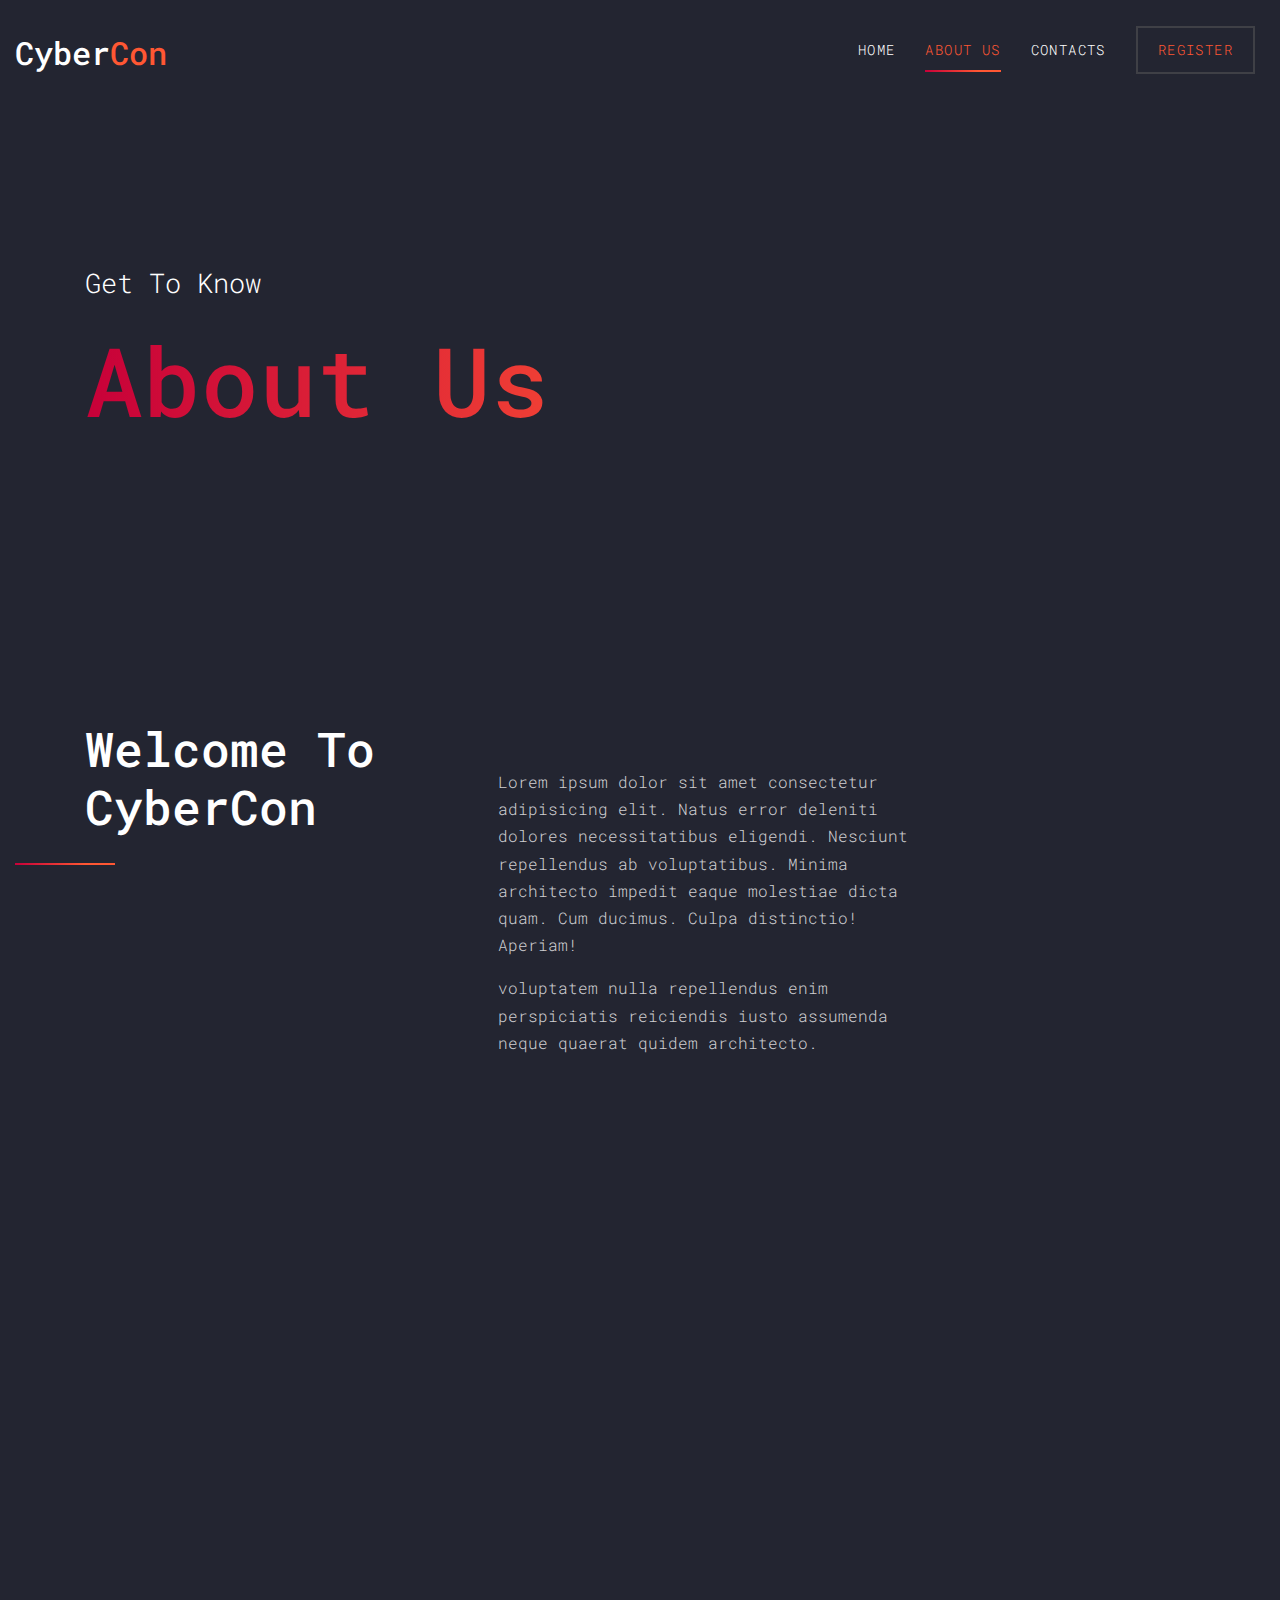
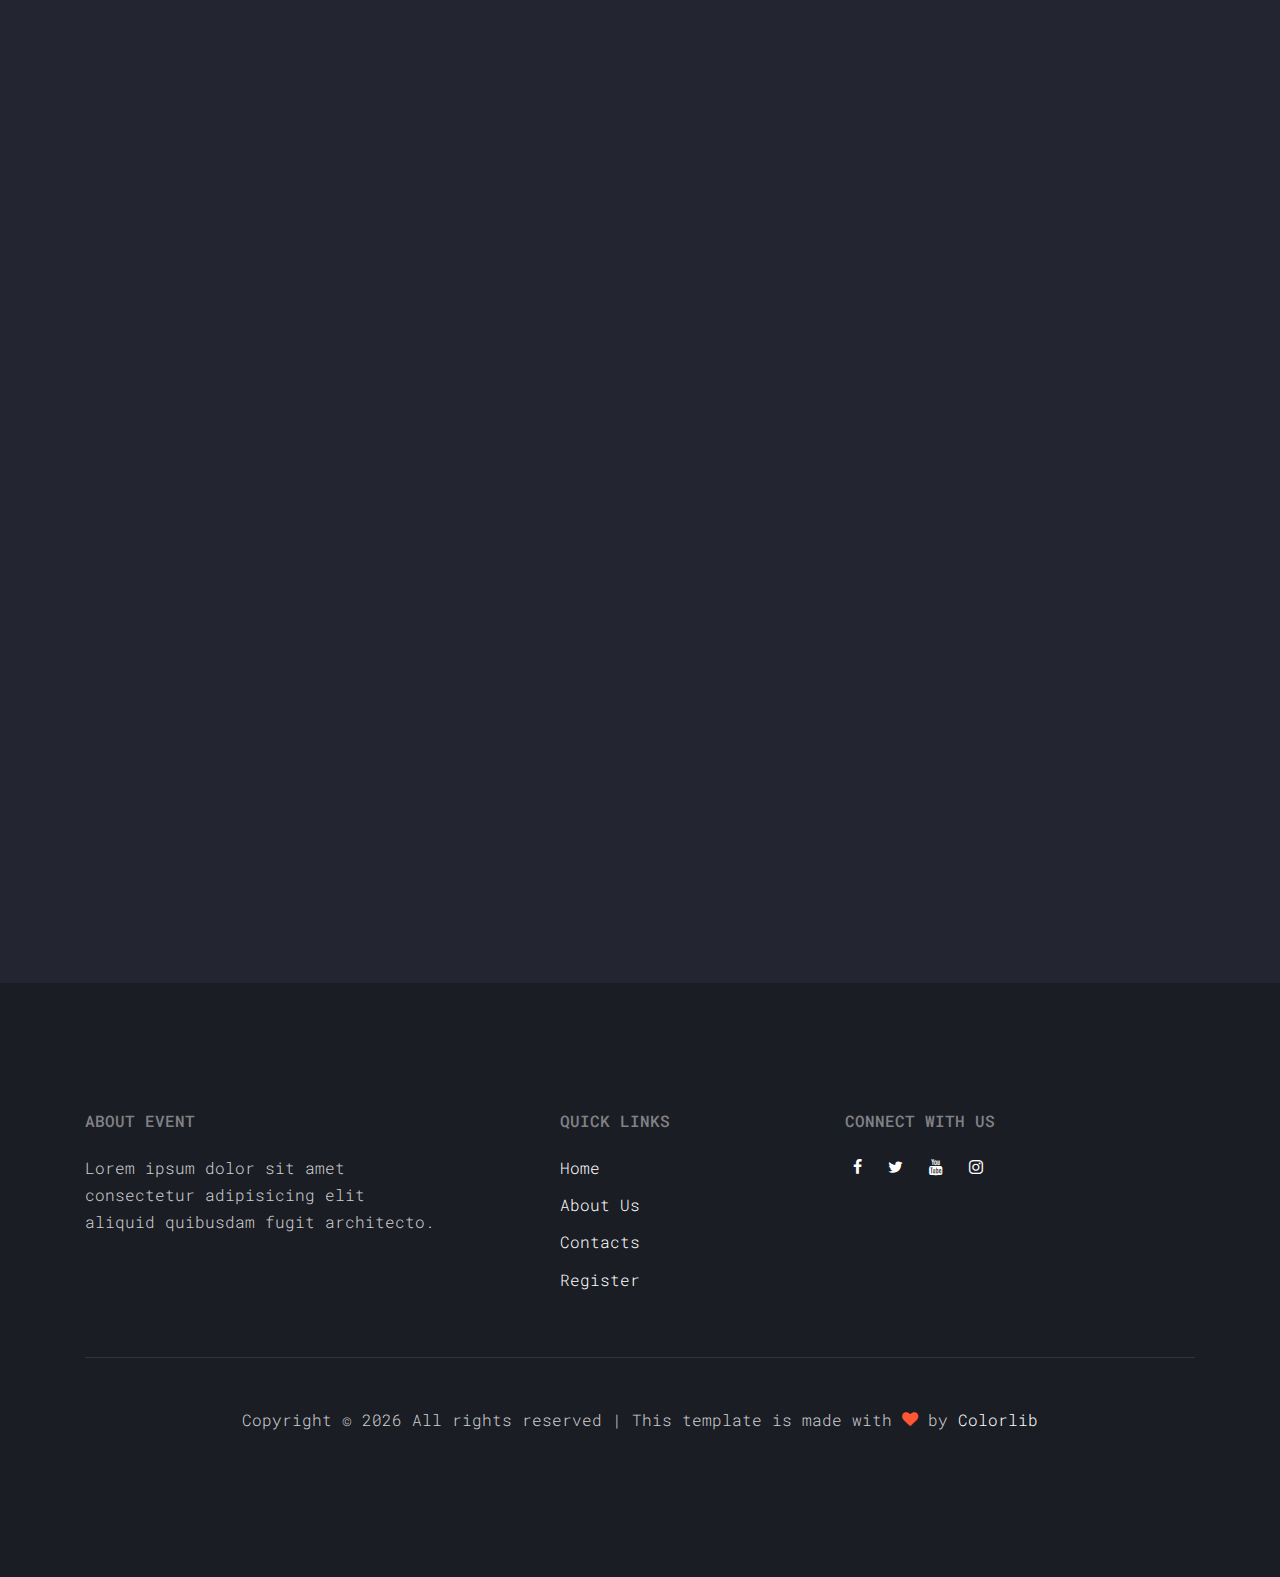
==== commit 58bcc28a: "remove unneeded sections and pages. add navigation" ====
--- a/about.html
+++ b/about.html
@@ -1,7 +1,7 @@
 <!DOCTYPE html>
 <html lang="en">
   <head>
-    <title>Workshop &mdash; Colorlib Website Template</title>
+    <title>CyberCon 2020</title>
     <meta charset="utf-8">
     <meta name="viewport" content="width=device-width, initial-scale=1, shrink-to-fit=no">
 
@@ -35,17 +35,15 @@
       <div class="container-fluid">
         <div class="row align-items-center">
           <div class="col-11 col-xl-2">
-            <h1 class="mb-0"><a href="index.html" class="text-white h2 mb-0">Work<span class="text-primary">shop</span> </a></h1>
+            <h1 class="mb-0"><a href="index.html" class="text-white h2 mb-0">Cyber<span class="text-primary">Con</span> </a></h1>
           </div>
           <div class="col-12 col-md-10 d-none d-xl-block">
             <nav class="site-navigation position-relative text-right" role="navigation">
               <ul class="site-menu js-clone-nav mx-auto d-none d-lg-block">
                 <li><a href="index.html">Home</a></li>
                 <li class="active"><a href="about.html">About Us</a></li>
-                <li><a href="speakers.html">Speakers</a></li>
-                <li><a href="news.html">News</a></li>
                 <li><a href="contact.html">Contacts</a></li>
-                <li class="cta"><a href="buy-tickets.html">Buy Tickets</a></li>
+                <li class="cta"><a href="register.html">Register</a></li>
               </ul>
             </nav>
           </div>
@@ -71,7 +69,7 @@
         <div class="row mb-5">
           <div class="col-lg-4 ">
             <div class="site-section-heading" data-aos="fade-up" data-aos-delay="100">
-              <h2>Welcome To Workshop</h2>
+              <h2>Welcome To CyberCon</h2>
             </div>
           </div>
           <div class="col-lg-5 mt-5 pl-lg-5" data-aos="fade-up" data-aos-delay="200">
@@ -104,7 +102,7 @@
 
 
 
-    <div class="site-section">
+    <!-- <div class="site-section">
       <div class="container">
         <div class="row mb-5 justify-content-center">
           <div class="col-lg-4 mb-5">
@@ -114,101 +112,25 @@
           </div>
         </div>
 
-        <div class="row">
-
-          <div class="col-md-6 col-lg-4 mb-5 mb-lg-5" data-aos="fade-up" data-aos-delay="100">
-            <div class="testimony text-center"> 
-              <figure>
-                <img src="images/person_1.jpg" alt="Image" class="img-fluid">
-              </figure>
-              <blockquote>
-                <p class="author mb-0">Emely Peters</p>
-                <p class="text-muted mb-4">Coordinator</p>
-                <p>Lorem ipsum dolor sit amet, consectetur adipisicing elit. Maxime exercitationem alias reprehenderit error quidem aliquam ad minus, veritatis modi.&</p>
-                
-              </blockquote>
-            </div>
-          </div>
-
-          <div class="col-md-6 col-lg-4 mb-5 mb-lg-5" data-aos="fade-up" data-aos-delay="200">
-            <div class="testimony text-center">
-              <figure>
-                <img src="images/person_2.jpg" alt="Image" class="img-fluid">
-              </figure>
-              <blockquote>
-                <p class="author mb-0">Alex Anchors</p>
-                <p class="text-muted mb-4">Coordinator</p>
-                <p>Lorem ipsum dolor sit amet, consectetur adipisicing elit. Maxime exercitationem alias reprehenderit error quidem aliquam ad minus, veritatis modi.&</p>
-                
-              </blockquote>
-            </div>
-          </div>
-
-          <div class="col-md-6 col-lg-4 mb-5 mb-lg-5" data-aos="fade-up" data-aos-delay="300">
-            <div class="testimony text-center">
-              <figure>
-                <img src="images/person_3.jpg" alt="Image" class="img-fluid">
-              </figure>
-              <blockquote>
-                <p class="author mb-0">Aaron Thomas</p>
-                <p class="text-muted mb-4">Coordinator</p>
-                <p>Lorem ipsum dolor sit amet, consectetur adipisicing elit. Maxime exercitationem alias reprehenderit error quidem aliquam ad minus, veritatis modi.&</p>
-                
-              </blockquote>
-            </div>
-          </div>
-
-          <div class="col-md-6 col-lg-4 mb-5 mb-lg-5" data-aos="fade-up" data-aos-delay="400">
-            <div class="testimony text-center">
-              <figure>
-                <img src="images/person_1.jpg" alt="Image" class="img-fluid">
-              </figure>
-              <blockquote>
-                <p class="author mb-0">Emely Peters</p>
-                <p class="text-muted mb-4">Coordinator</p>
-                <p>Lorem ipsum dolor sit amet, consectetur adipisicing elit. Maxime exercitationem alias reprehenderit error quidem aliquam ad minus, veritatis modi.&</p>
-                
-              </blockquote>
-            </div>
-          </div>
-
-          <div class="col-md-6 col-lg-4 mb-5 mb-lg-5" data-aos="fade-up" data-aos-delay="500">
-            <div class="testimony text-center">
-              <figure>
-                <img src="images/person_2.jpg" alt="Image" class="img-fluid">
-              </figure>
-              <blockquote>
-                <p class="author mb-0">Alex Anchors</p>
-                <p class="text-muted mb-4">Coordinator</p>
-                <p>Lorem ipsum dolor sit amet, consectetur adipisicing elit. Maxime exercitationem alias reprehenderit error quidem aliquam ad minus, veritatis modi.&</p>
-                
-              </blockquote>
-            </div>
-          </div>
-
-          <div class="col-md-6 col-lg-4 mb-5 mb-lg-5" data-aos="fade-up" data-aos-delay="600">
-            <div class="testimony text-center">
-              <figure>
-                <img src="images/person_3.jpg" alt="Image" class="img-fluid">
-              </figure>
-              <blockquote>
-                <p class="author mb-0">Aaron Thomas</p>
-                <p class="text-muted mb-4">Coordinator</p>
-                <p>Lorem ipsum dolor sit amet, consectetur adipisicing elit. Maxime exercitationem alias reprehenderit error quidem aliquam ad minus, veritatis modi.&</p>
-                
-              </blockquote>
-            </div>
-          </div>
-        </div>
-
-
-
-        
-
-      </div>
-    </div>
-
-    <div class="site-section">
+      <div class="row">
+        <div class="col-md-6 col-lg-4 mb-5 mb-lg-5" data-aos="fade-up" data-aos-delay="100">
+          <div class="testimony text-center"> 
+            <figure>
+              <img src="images/person_1.jpg" alt="Image" class="img-fluid">
+            </figure>
+            <blockquote>
+              <p class="author mb-0">Emely Peters</p>
+              <p class="text-muted mb-4">Coordinator</p>
+              <p>Lorem ipsum dolor sit amet, consectetur adipisicing elit. Maxime exercitationem alias reprehenderit error quidem aliquam ad minus, veritatis modi.&</p>
+              
+            </blockquote>
+          </div>
+        </div>
+        </div>
+      </div>
+    </div> -->
+
+    <!-- <div class="site-section">
       <div class="container">
         <div class="row mb-5">
           <div class="col-lg-4 ">
@@ -224,26 +146,11 @@
           <div class="col-md-6 col-lg-4 mb-5 mb-lg-0" data-aos="fade" data-aos-delay="200">
             <img src="images/logo_1.png" alt="Image" class="img-fluid">
           </div>
-          <div class="col-md-6 col-lg-4 mb-5 mb-lg-0" data-aos="fade" data-aos-delay="300">
-            <img src="images/logo_2.png" alt="Image" class="img-fluid">
-          </div>
-          <div class="col-md-6 col-lg-4 mb-5 mb-lg-0" data-aos="fade" data-aos-delay="400">
-            <img src="images/logo_3.png" alt="Image" class="img-fluid">
-          </div>
-
-          <div class="col-md-6 col-lg-4 mb-5 mb-lg-0" data-aos="fade" data-aos-delay="500">
-            <img src="images/logo_4.png" alt="Image" class="img-fluid">
-          </div>
-          <div class="col-md-6 col-lg-4 mb-5 mb-lg-0" data-aos="fade" data-aos-delay="600">
-            <img src="images/logo_5.png" alt="Image" class="img-fluid">
-          </div>
-          <div class="col-md-6 col-lg-4 mb-5 mb-lg-0" data-aos="fade" data-aos-delay="700">
-            <img src="images/logo_6.png" alt="Image" class="img-fluid">
-          </div>
-
-        </div>
-      </div>
-    </div>
+          </div>
+
+        </div>
+      </div>
+    </div> -->
 
 
     
@@ -258,10 +165,10 @@
           <div class="col-md-3 ml-auto">
             <h2 class="footer-heading text-uppercase mb-4">Quick Links</h2>
             <ul class="list-unstyled">
-              <li><a href="#">About Us</a></li>
-              <li><a href="#">Speakers</a></li>
-              <li><a href="#">Gallery</a></li>
-              <li><a href="#">Contact Us</a></li>
+              <li><a href="index.html">Home</a></li>
+              <li><a href="about.html">About Us</a></li>
+              <li><a href="contact.html">Contacts</a></li>
+              <li><a href="register.html">Register</a></li>
             </ul>
           </div>
           <div class="col-md-4">
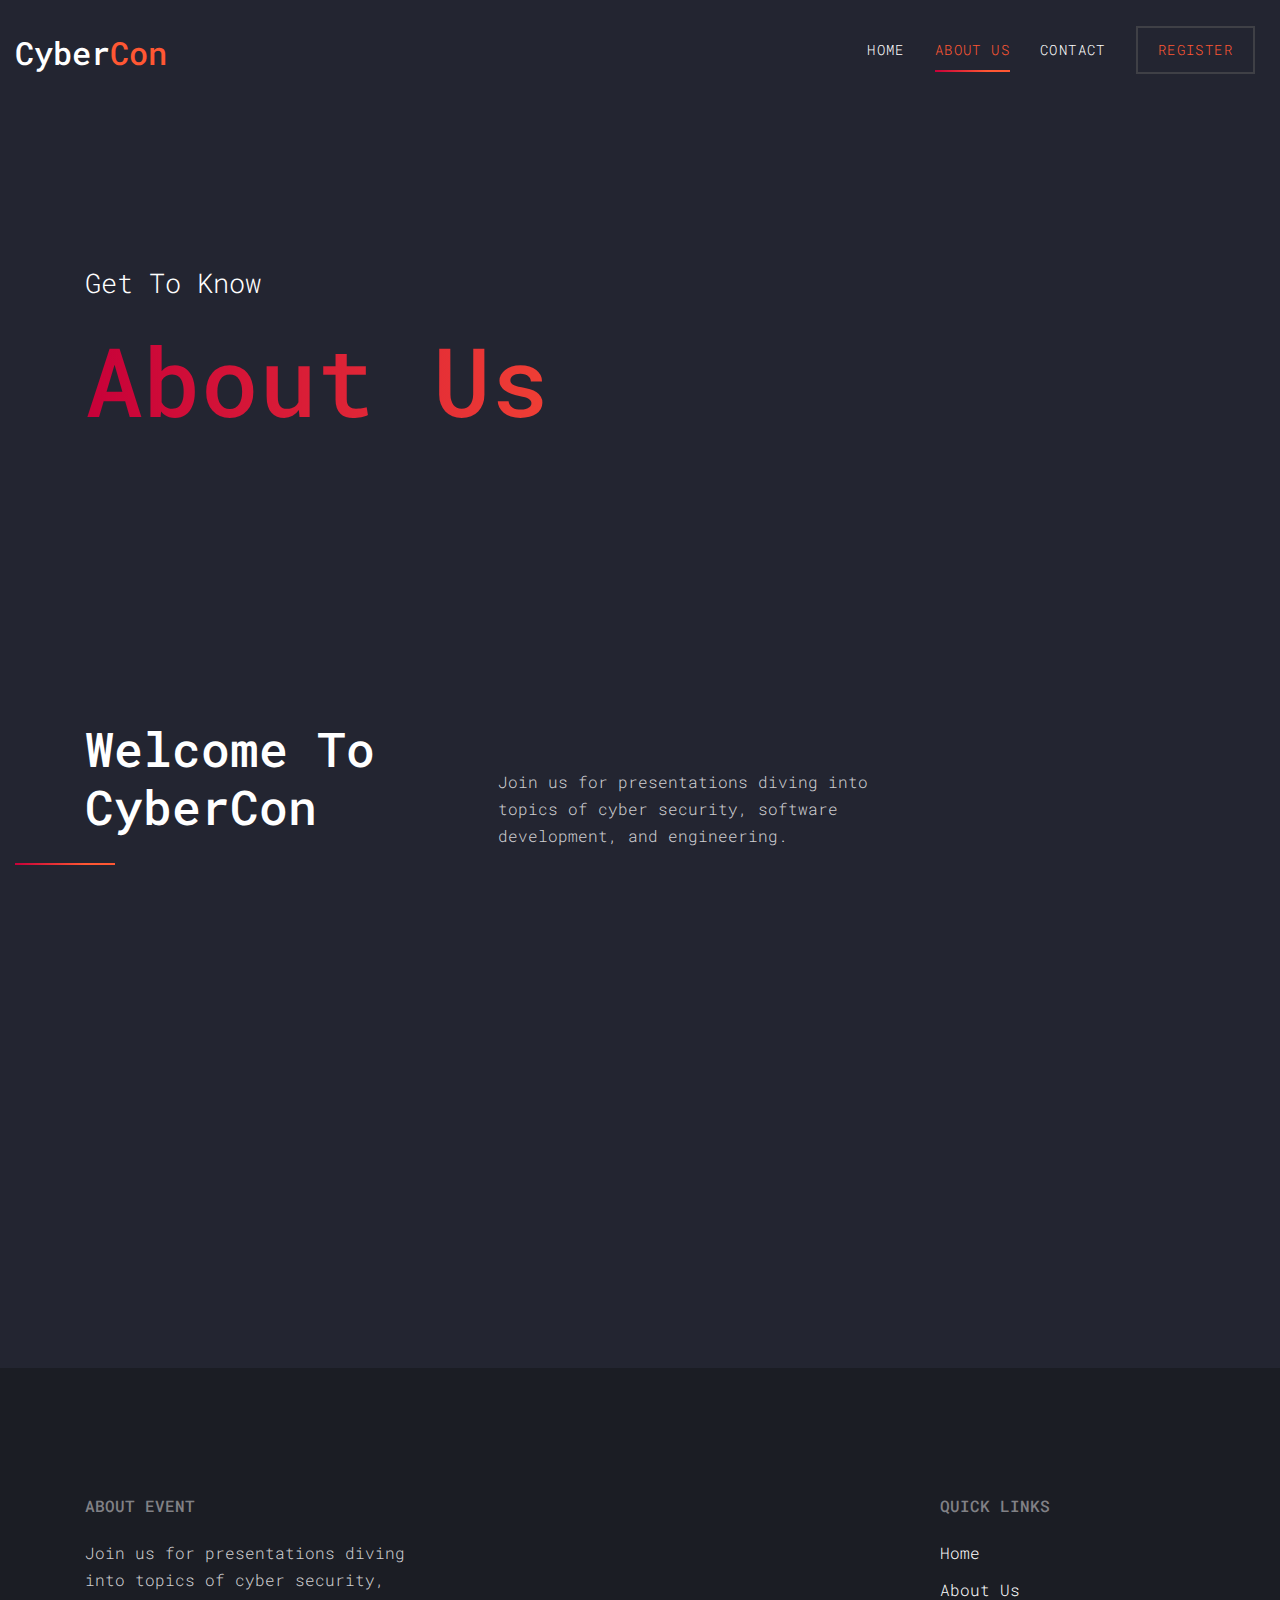
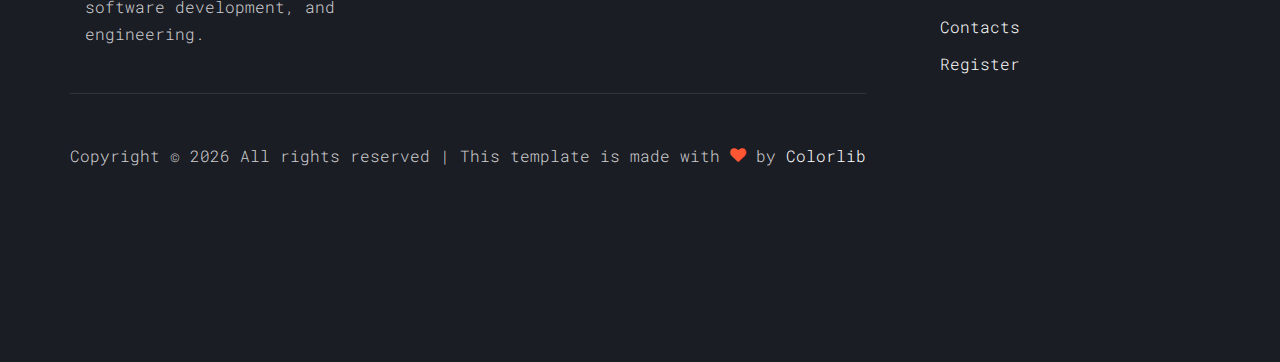
==== commit 64f4d41c: "add registration iframe. add info about conference" ====
--- a/about.html
+++ b/about.html
@@ -42,7 +42,7 @@
               <ul class="site-menu js-clone-nav mx-auto d-none d-lg-block">
                 <li><a href="index.html">Home</a></li>
                 <li class="active"><a href="about.html">About Us</a></li>
-                <li><a href="contact.html">Contacts</a></li>
+                <li><a href="contact.html">Contact</a></li>
                 <li class="cta"><a href="register.html">Register</a></li>
               </ul>
             </nav>
@@ -73,28 +73,29 @@
             </div>
           </div>
           <div class="col-lg-5 mt-5 pl-lg-5" data-aos="fade-up" data-aos-delay="200">
-            <p>Lorem ipsum dolor sit amet consectetur adipisicing elit. Natus error deleniti dolores necessitatibus eligendi. Nesciunt repellendus ab voluptatibus. Minima architecto impedit eaque molestiae dicta quam. Cum ducimus. Culpa distinctio! Aperiam!</p>
-            <p>voluptatem nulla repellendus enim perspiciatis reiciendis iusto assumenda neque quaerat quidem architecto.</p>
-          </div>
-        </div>
-        <div class="row mb-5">
-          <div class="col-12" data-aos="fade-up" data-aos-delay="300">
+            <p>Join us for presentations diving into topics of cyber security, software development, and engineering.</p>
+          </div>
+        </div>
+        <div class="row mb-5">
+          <!-- <div class="col-12" data-aos="fade-up" data-aos-delay="300">
             <img src="images/hero_1.jpg" alt="Image" class="img-fluid">
-          </div>
+          </div> -->
         </div>
         <div class="row">
           <div class="col-md-4" data-aos="fade-up" data-aos-delay="400"><span class="text-primary">The Conference</span></div>
           <div class="col-md-6" data-aos="fade-up" data-aos-delay="500">
-            <p>Lorem ipsum dolor sit amet, consectetur adipisicing elit. Ex et rem ea, voluptatem harum autem reprehenderit dolor, asperiores voluptate, odio expedita modi quam eum suscipit, ut illum consequuntur atque. Nisi.</p>
-            <p>Cupiditate nostrum aliquam rem et, blanditiis iusto ipsa ab aspernatur tenetur ad! Dicta perspiciatis, laborum at natus hic nulla laboriosam, suscipit iusto quas animi, numquam sunt. Vel nemo aliquam asperiores.</p>
-            <p class="mb-5">Aspernatur sequi eum debitis illum inventore. Labore libero, minus tenetur, mollitia eaque officiis molestiae necessitatibus fugit at architecto eum recusandae nam, saepe aspernatur unde alias tempora ipsum. Neque, delectus tenetur.</p>
-
-            <div class="d-flex coordinator align-items-center">
+            <p class="mb-5">
+              At CyberCon 2020, we will be hearing from students and professional in the cyber security, software development, and engineering industries. 
+              Join us to hear presentations from our speakers, participate in a CFT, and network with professionals. <br><br> 
+              Interested? <a href="register.html">Register here.</a>
+            </p>
+
+            <!-- <div class="d-flex coordinator align-items-center">
               <div class="mr-4">
                 <img src="images/person_2.jpg" alt="Image" class="img-fluid">
               </div>
               <span>By <span class="text-white">Luke Jones</span> <br> Conference Coordinator</span>
-            </div>
+            </div> -->
           </div>
         </div>
       </div>
@@ -160,7 +161,7 @@
         <div class="row mb-5">
           <div class="col-md-4">
             <h2 class="footer-heading text-uppercase mb-4">About Event</h2>
-            <p>Lorem ipsum dolor sit amet consectetur adipisicing elit aliquid quibusdam fugit architecto.</p>
+            <p>Join us for presentations diving into topics of cyber security, software development, and engineering.</p>
           </div>
           <div class="col-md-3 ml-auto">
             <h2 class="footer-heading text-uppercase mb-4">Quick Links</h2>
@@ -171,7 +172,7 @@
               <li><a href="register.html">Register</a></li>
             </ul>
           </div>
-          <div class="col-md-4">
+          <!-- <div class="col-md-4">
             <h2 class="footer-heading text-uppercase mb-4">Connect with Us</h2>
             <p>
               <a href="#" class="p-2 pl-0"><span class="icon-facebook"></span></a>
@@ -180,9 +181,9 @@
               <a href="#" class="p-2"><span class="icon-instagram"></span></a>
             </p>
           </div>
-        </div>
+        </div> -->
         <div class="row">
-          
+        
             <div class="col-md-12 text-center">
               <div class="border-top pt-5">
               <p>
--- a/css/style.css
+++ b/css/style.css
@@ -778,3 +778,14 @@
   width: 40px;
   height: 40px;
   line-height: 40px; }
+
+#registration{
+  background-color: #818186;
+  margin-top: -250px;
+  margin-left: 10%;
+  margin-right: 10%;
+  padding-top: 1%;
+  padding-bottom: 1%;
+  padding-left: 3%;
+  padding-right: 3%;
+}